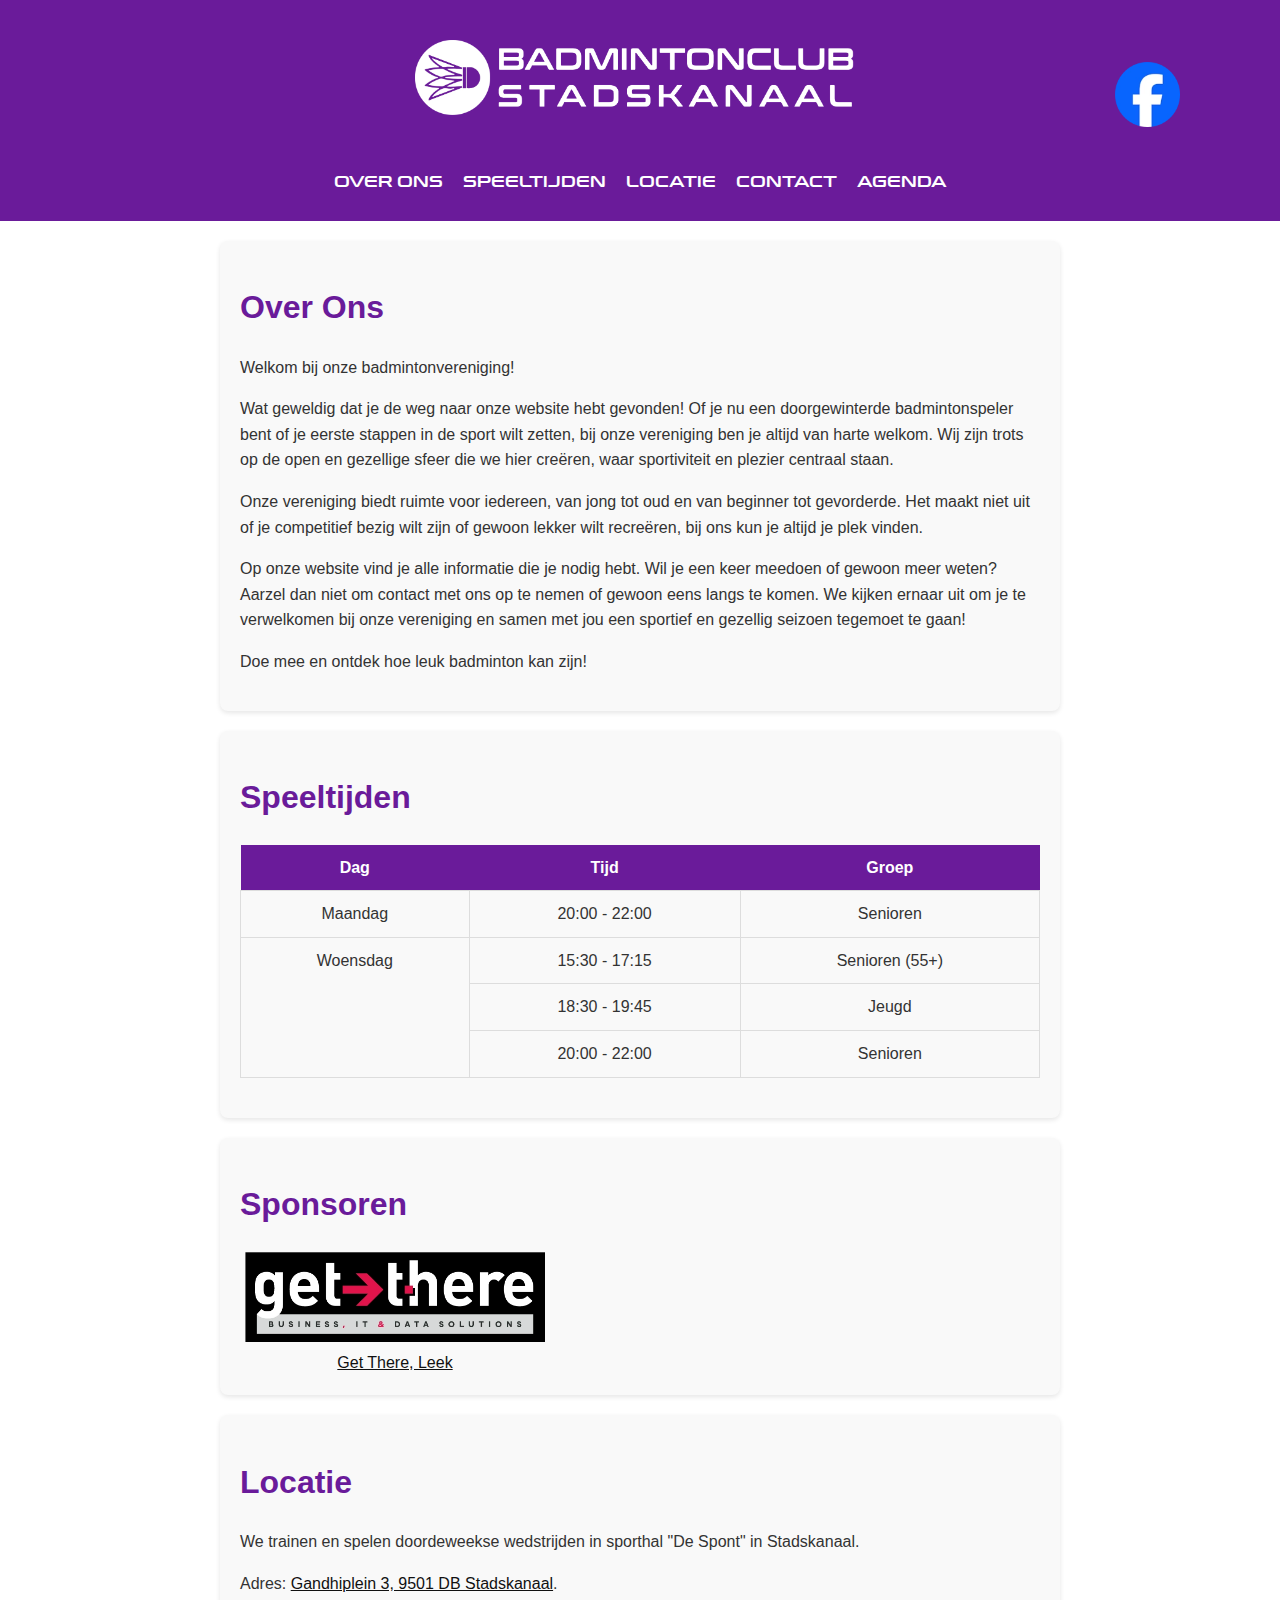
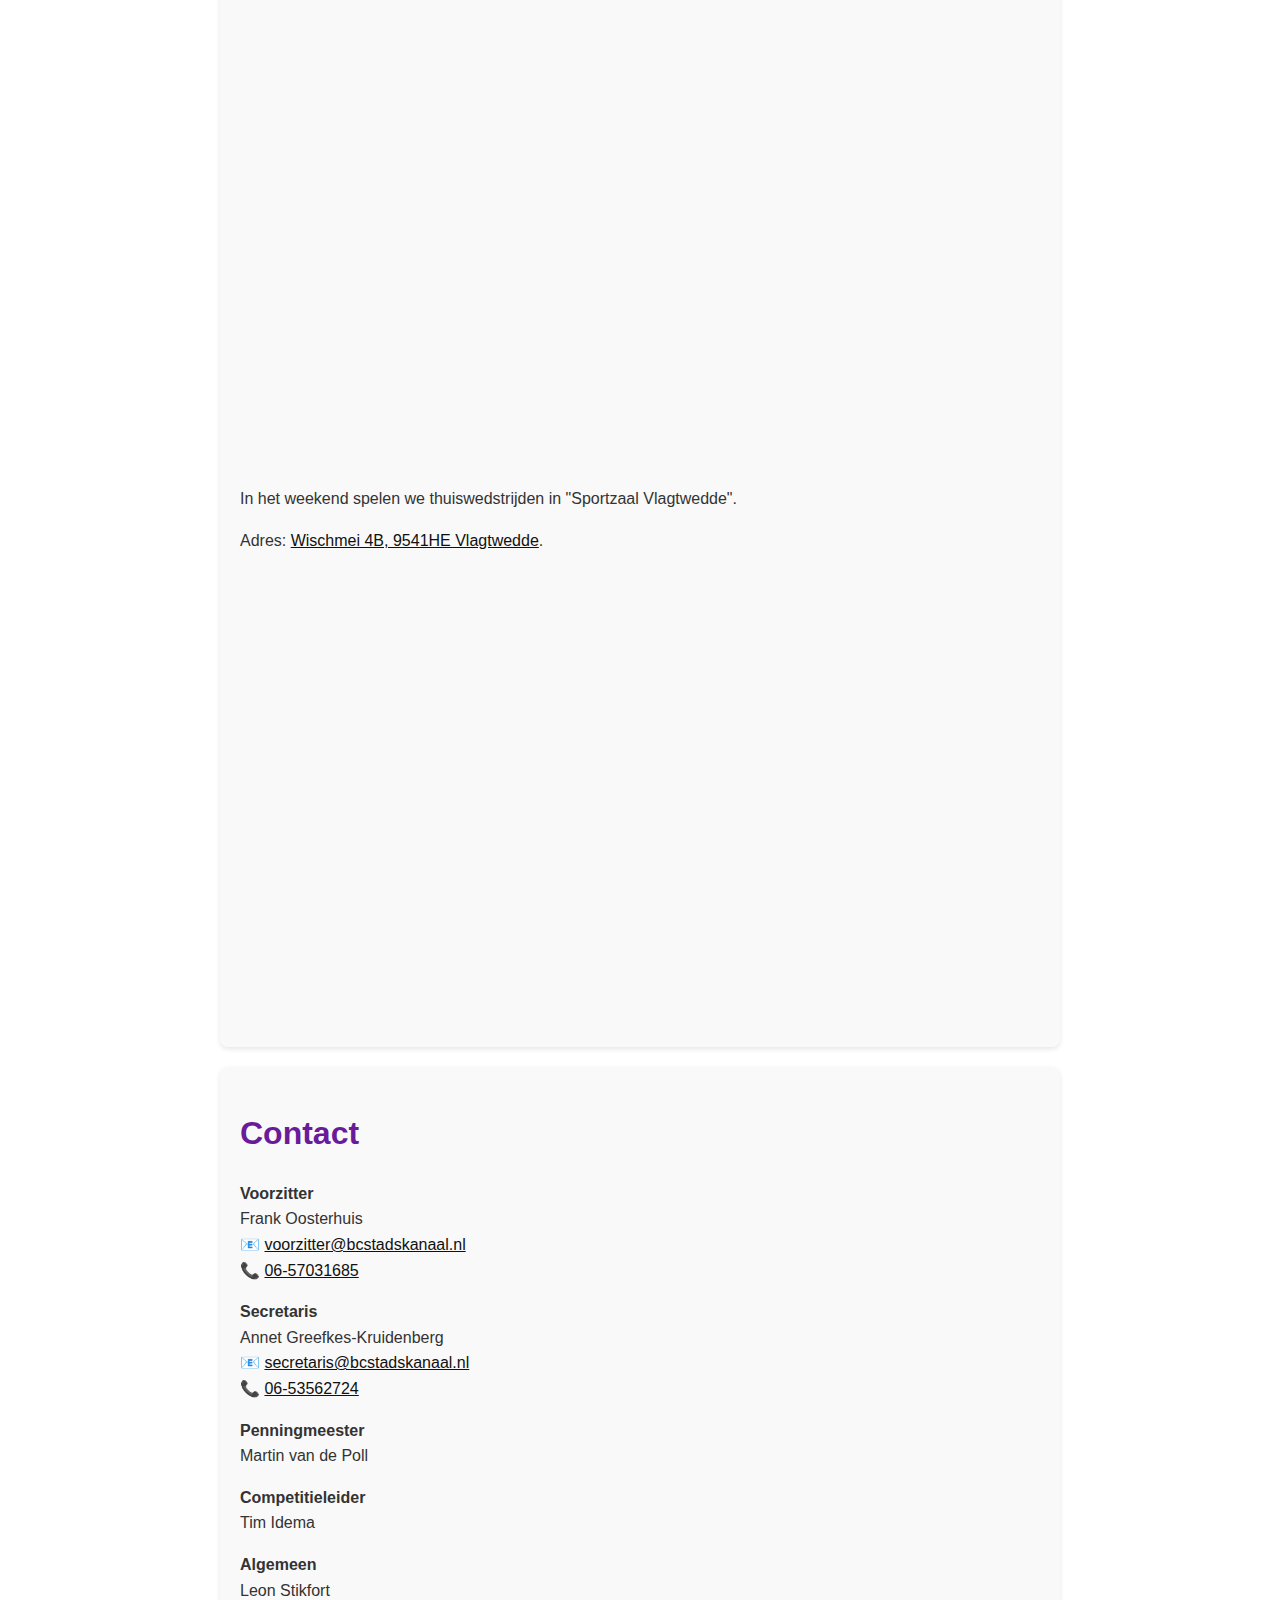
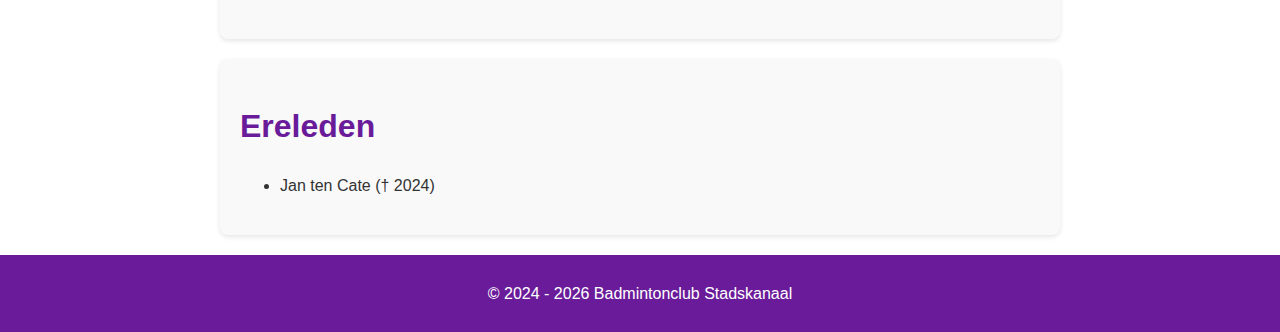
==== docs/index.html @ 0aa39245 "facebook" ====
<!DOCTYPE html>
<html lang="en">

<head>
    <meta charset="UTF-8">
    <meta name="viewport" content="width=device-width, initial-scale=1.0">
    <title>Badmintonclub Stadskanaal</title>
    <link rel="stylesheet" href="style/bcstadskanaal.css">
    <link rel="icon" href="favicon.ico" type="image/x-icon">
    <script type="text/javascript" src="bcstadskanaal.js"></script>
</head>

<body>
    <header>
        <div id="logo">
            <img src="img/BC-Stadskanaal_Logo_Diapositief.webp" alt="Badmintonclub Stadskanaal" />
        </div>

        <nav>
            <ul>
                <li><a href="#overons">Over Ons</a></li>
                <li><a href="#speeltijden">Speeltijden</a></li>
                <li><a href="#locatie">Locatie</a></li>
                <li><a href="#contact">Contact</a></li>
                <li><a href="./agenda.html">Agenda</a></li>
            </ul>
        </nav>

        <div id="facebook">
            <a href="https://www.facebook.com/people/Badmintonclub-Stadskanaal/61571545839294">
                <img src="./img/facebook.webp" alt="Facebook pagina">
            </a>
        </div>
    </header>

    <section id="overons">
        <h1>Over Ons</h1>
        <p>Welkom bij onze badmintonvereniging!</p>
        <p>Wat geweldig dat je de weg naar onze website hebt gevonden! Of je nu een doorgewinterde badmintonspeler bent of je eerste stappen in de sport wilt zetten, bij onze vereniging ben je altijd van harte welkom. Wij zijn trots op de open en gezellige sfeer die we hier creëren, waar sportiviteit en plezier centraal staan.</p>
        <p>Onze vereniging biedt ruimte voor iedereen, van jong tot oud en van beginner tot gevorderde. Het maakt niet uit of je competitief bezig wilt zijn of gewoon lekker wilt recreëren, bij ons kun je altijd je plek vinden.</p>
        <p>Op onze website vind je alle informatie die je nodig hebt. Wil je een keer meedoen of gewoon meer weten? Aarzel dan niet om contact met ons op te nemen of gewoon eens langs te komen. We kijken ernaar uit om je te verwelkomen bij onze vereniging en samen met jou een sportief en gezellig seizoen tegemoet te gaan!</p>
        <p>Doe mee en ontdek hoe leuk badminton kan zijn!</p>
    </section>

    <section id="speeltijden">
        <h1>Speeltijden</h1>
        <table>
            <thead>
                <tr>
                    <th>Dag</th>
                    <th>Tijd</th>
                    <th>Groep</th>
                </tr>
            </thead>
            <tbody>
                <tr>
                    <td>Maandag</td>
                    <td>20:00 - 22:00</td>
                    <td>Senioren</td>
                </tr>
                <tr>
                    <td rowspan="3">Woensdag</td>
                    <td>15:30 - 17:15</td>
                    <td>Senioren (55+)</td>
                </tr>
                <tr>
                    <td>18:30 - 19:45</td>
                    <td>Jeugd</td>
                </tr>
                <tr>
                    <td>20:00 - 22:00</td>
                    <td>Senioren</td>
                </tr>
            </tbody>
        </table>
    </section>

    <section id="sponsoren">
        <h1>Sponsoren</h1>
        <div>
            <a href="https://www.getthere.nl/"><img class="horizontal" src="sponsors/Logo_GetThere-WR_2024.webp"
                    alt="Get There Business, IT & Data Solutions"><br />Get There, Leek</a>
        </div>
    </section>

    <section id="locatie">
        <h1>Locatie</h1>
        <p>We trainen en spelen doordeweekse wedstrijden in sporthal "De Spont" in Stadskanaal.</p>
        <p>Adres: <a href="https://maps.app.goo.gl/ogtUmzMdTaf19t3T8">Gandhiplein 3, 9501 DB Stadskanaal</a>.</p>
        <div class="map">
            <iframe
                src="https://www.google.com/maps/embed?pb=!1m18!1m12!1m3!1d2874.0162944276335!2d6.9549649769701265!3d52.98818670146117!2m3!1f0!2f0!3f0!3m2!1i1024!2i768!4f13.1!3m3!1m2!1s0x47b7db0010e355bb%3A0xec71dfe32f0e07df!2sSporthal%20De%20Spont!5e1!3m2!1snl!2snl!4v1733387352089!5m2!1snl!2snl"
                allowfullscreen="" loading="lazy" referrerpolicy="no-referrer-when-downgrade"
                title="Kaart Sporthal de Spont"></iframe>
        </div>

        <p>In het weekend spelen we thuiswedstrijden in "Sportzaal Vlagtwedde".</p>
        <p>Adres: <a href="https://maps.app.goo.gl/faZiA4zVPNexQZkLA">Wischmei 4B, 9541HE Vlagtwedde</a>.</p>
        <div class="map">
            <iframe
                src="https://www.google.com/maps/embed?pb=!1m17!1m11!1m3!1d3671.4807923259423!2d7.110537878256191!3d53.02484517251428!2m2!1f0!2f0!3m2!1i1024!2i768!4f13.1!3m3!1m2!1s0x47b7c8b8fb8a9853%3A0x6e8216d768d8e55!2sWischmei%204B%2C%209541%20HE%20Vlagtwedde!5e1!3m2!1snl!2snl!4v1733827789915!5m2!1snl!2snl"
                allowfullscreen="" loading="lazy" referrerpolicy="no-referrer-when-downgrade"
                title="Kaart Sportzaal Vlagtwedde"></iframe>
        </div>
    </section>

    <section id="contact">
        <h1>Contact</h1>
        <p>
            <b>Voorzitter</b><br>
            Frank Oosterhuis<br>
            📧 <a href="mailto:voorzitter@bcstadskanaal.nl">voorzitter@bcstadskanaal.nl</a><br>
            📞 <a href="tel:+31657031685">06-57031685</a>
        </p>
        <p>
            <b>Secretaris</b><br>
            Annet Greefkes-Kruidenberg<br>
            📧 <a href="mailto:secretaris@bcstadskanaal.nl">secretaris@bcstadskanaal.nl</a><br>
            📞 <a href="tel:+31653562724">06-53562724</a>
        </p>
        <p>
            <b>Penningmeester</b><br>
            Martin van de Poll<br>
        </p>
        <p>
            <b>Competitieleider</b><br>
            Tim Idema<br>
        </p>
        <p>
            <b>Algemeen</b><br>
            Leon Stikfort<br>
        </p>
    </section>

    <section id="ereleden">
        <h1>Ereleden</h1>
        <p>
            <ul>
                <li>Jan ten Cate († 2024)</li>
            </ul>
        </p>
    </section>

    <footer>
        <p>&copy; 2024 - <span id="huidigjaar"></span> Badmintonclub Stadskanaal</p>
    </footer>
</body>
</html>
---- docs/style/bcstadskanaal.css ----
@font-face {
    font-family: 'Conthrax';
    src: url('conthrax-sb.ttf');
}

body,
html {
    overflow-x: hidden;
}

body {
    font-family: Arial, sans-serif;
    margin: 0;
    padding: 0;
    line-height: 1.6;
    color: #333;
}

header {
    background: #6a1b9a;
    color: white;
    padding: 10px 0;
    text-align: center;
}

#logo img {
    width: 450px;
    max-width: 90%;
    margin: 30px;
}

#facebook img {
    width: 65px;
    position: absolute;
    top: 62px;
    right: 100px;
}

@media (max-width: 750px) {
    #facebook img {
        width: 45px;
        position: absolute;
        top: 130px;
        right: 20px;
    }
}

nav ul {
    list-style: none;
    padding: 0;
    display: flex;
    justify-content: center;
    gap: 20px;
}

nav a {
    text-decoration: none;
    color: white;
    font-weight: bold;
    font-family: 'Conthrax', Arial, sans-serif;
    text-transform: uppercase;
}

@media (max-width: 750px) {
    nav ul {
        flex-direction: column;
    }
}

section {
    padding: 20px;
    margin: 20px auto;
    max-width: 800px;
    background: #f9f9f9;
    border-radius: 8px;
    box-shadow: 0 2px 5px rgba(0, 0, 0, 0.1);
}

section h1 {
    color: #6a1b9a;
}

footer {
    text-align: center;
    padding: 10px 0;
    background: #6a1b9a;
    color: white;
    margin-top: 20px;
}

table {
    width: 100%;
    border-collapse: collapse;
    margin: 20px 0;
}

thead th {
    background: #6a1b9a;
    color: white;
    padding: 10px;
}

tbody td {
    border: 1px solid #ddd;
    padding: 10px;
    text-align: center;
    vertical-align: top;
}

a {
    color: #111
}

a:hover {
    text-decoration: none;
}

#sponsoren img.horizontal {
    width: 300px;
}

#sponsoren div {
    text-align: center;
    width: 310px;
    border: none;
}

#locatie iframe {
    width: 100%;
    height: 450px;
    border: none;
}

#agenda {
    max-width: 1300px;
    background: #f0f4f9;
}

#agenda iframe {
    width: 100%;
    height: 600px;
}

.smalldisplay {
    display: none;
}

@media (max-width: 750px) {
    .smalldisplay {
        display: block;
    }
}
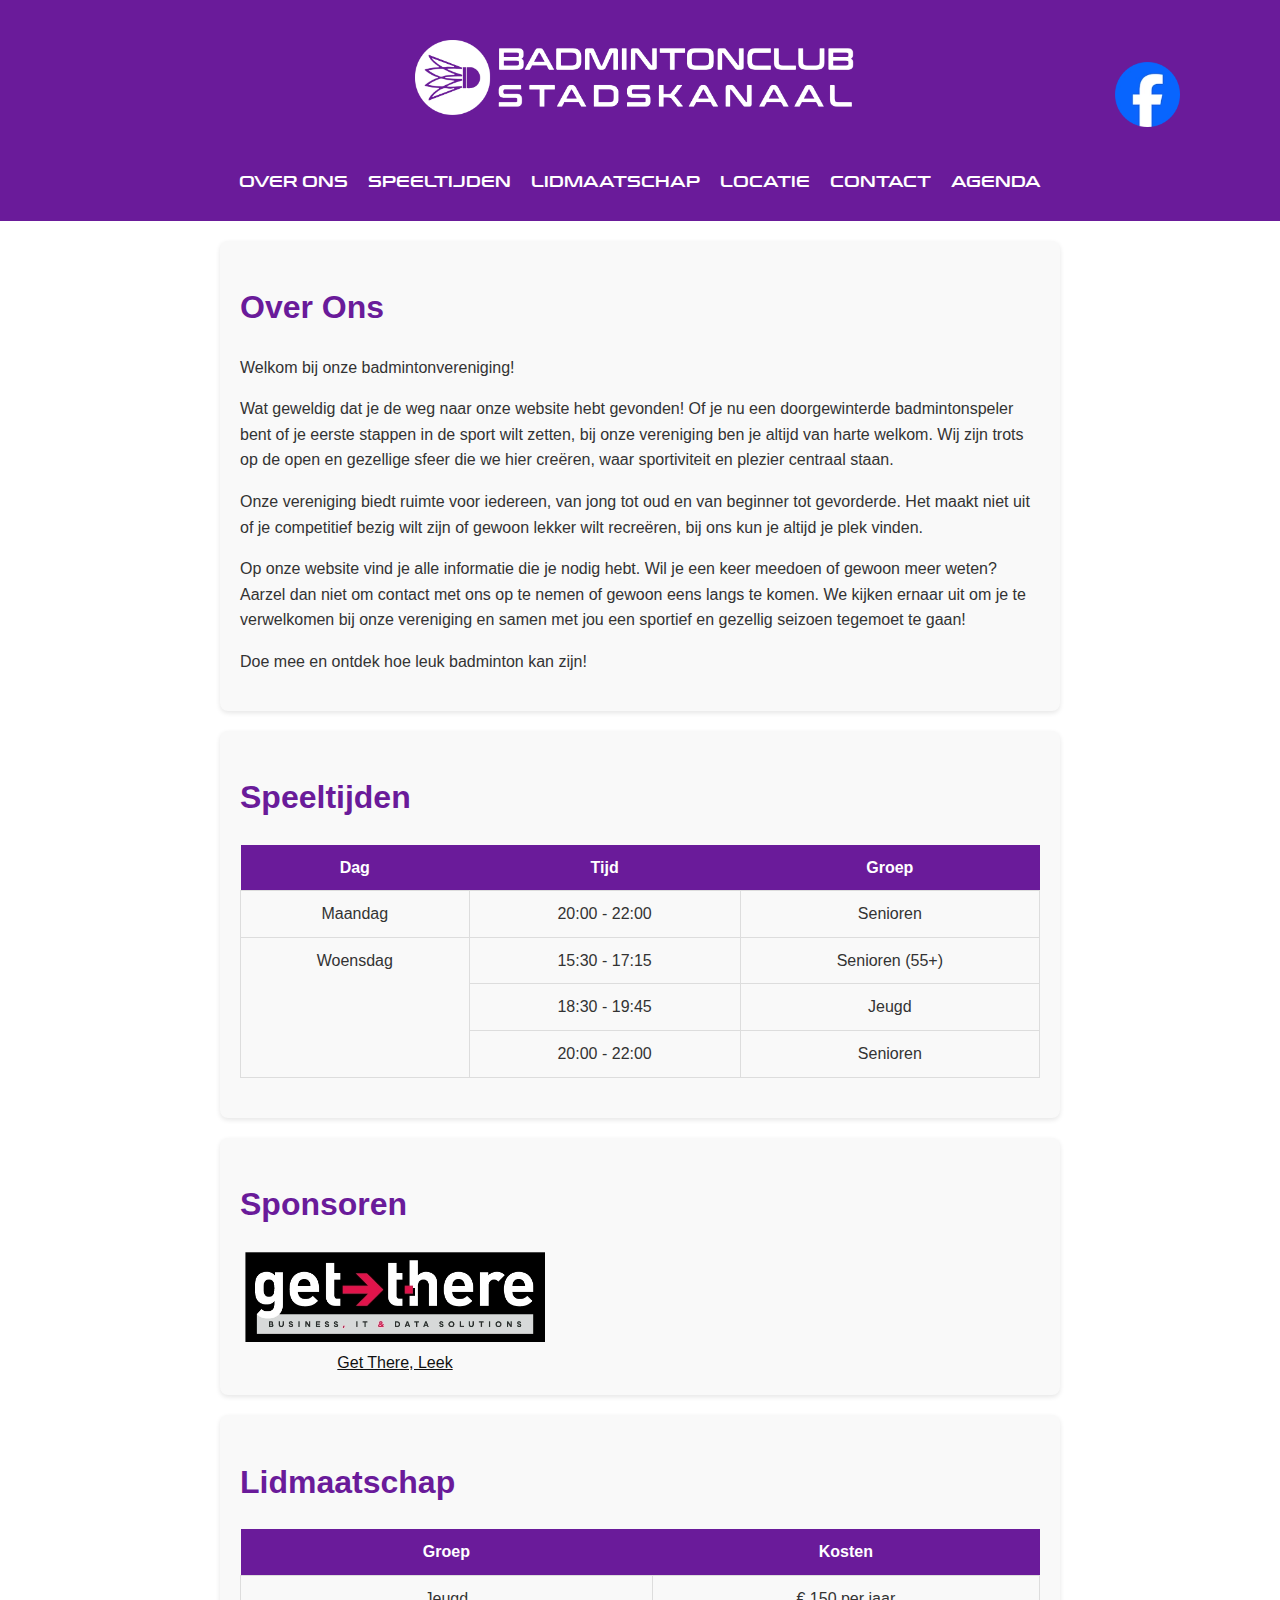
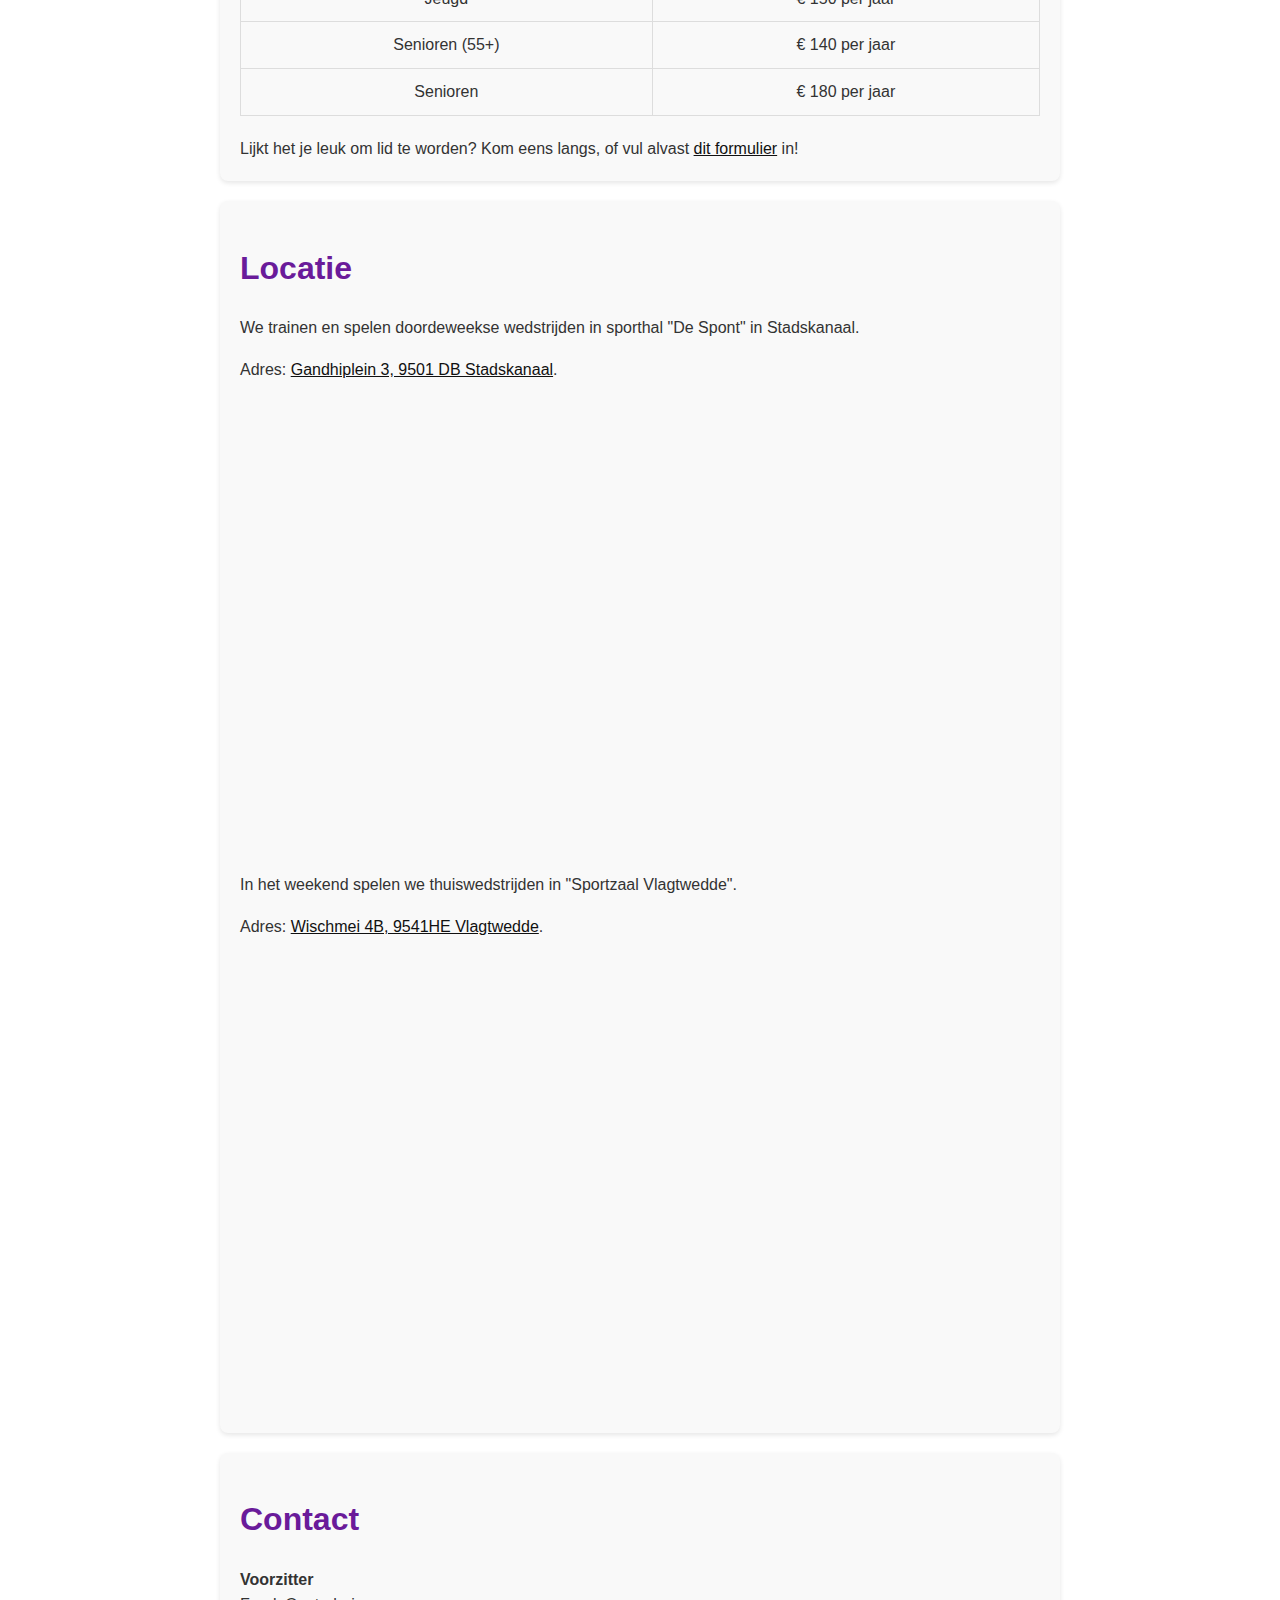
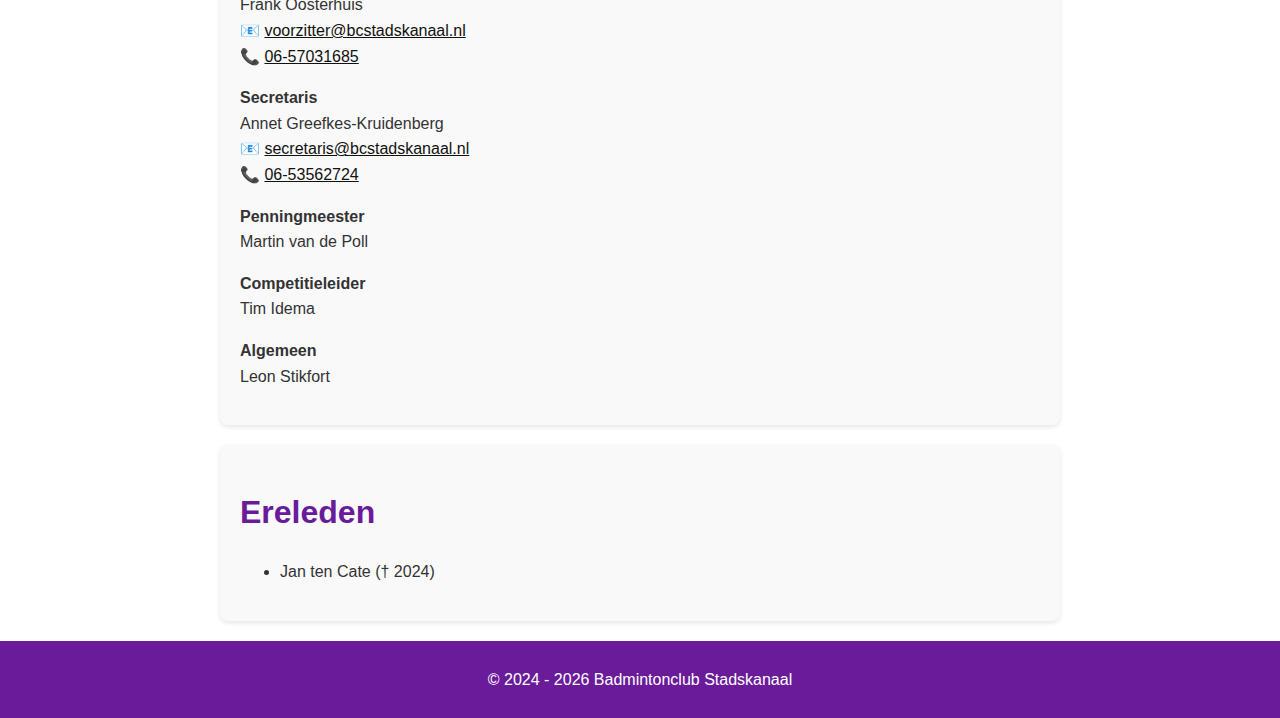
==== commit adf29910: "Merge branch 'main' into form" ====
--- a/docs/index.html
+++ b/docs/index.html
@@ -5,7 +5,8 @@
     <meta charset="UTF-8">
     <meta name="viewport" content="width=device-width, initial-scale=1.0">
     <title>Badmintonclub Stadskanaal</title>
-    <link rel="stylesheet" href="style/bcstadskanaal.css">
+    <link rel="stylesheet" href="style/standard.css">
+    <link rel="stylesheet" href="style/responsive.css">
     <link rel="icon" href="favicon.ico" type="image/x-icon">
     <script type="text/javascript" src="bcstadskanaal.js"></script>
 </head>
@@ -20,6 +21,7 @@
             <ul>
                 <li><a href="#overons">Over Ons</a></li>
                 <li><a href="#speeltijden">Speeltijden</a></li>
+                <li><a href="#lidmaatschap">Lidmaatschap</a></li>
                 <li><a href="#locatie">Locatie</a></li>
                 <li><a href="#contact">Contact</a></li>
                 <li><a href="./agenda.html">Agenda</a></li>
@@ -36,9 +38,15 @@
     <section id="overons">
         <h1>Over Ons</h1>
         <p>Welkom bij onze badmintonvereniging!</p>
-        <p>Wat geweldig dat je de weg naar onze website hebt gevonden! Of je nu een doorgewinterde badmintonspeler bent of je eerste stappen in de sport wilt zetten, bij onze vereniging ben je altijd van harte welkom. Wij zijn trots op de open en gezellige sfeer die we hier creëren, waar sportiviteit en plezier centraal staan.</p>
-        <p>Onze vereniging biedt ruimte voor iedereen, van jong tot oud en van beginner tot gevorderde. Het maakt niet uit of je competitief bezig wilt zijn of gewoon lekker wilt recreëren, bij ons kun je altijd je plek vinden.</p>
-        <p>Op onze website vind je alle informatie die je nodig hebt. Wil je een keer meedoen of gewoon meer weten? Aarzel dan niet om contact met ons op te nemen of gewoon eens langs te komen. We kijken ernaar uit om je te verwelkomen bij onze vereniging en samen met jou een sportief en gezellig seizoen tegemoet te gaan!</p>
+        <p>Wat geweldig dat je de weg naar onze website hebt gevonden! Of je nu een doorgewinterde badmintonspeler bent
+            of je eerste stappen in de sport wilt zetten, bij onze vereniging ben je altijd van harte welkom. Wij zijn
+            trots op de open en gezellige sfeer die we hier creëren, waar sportiviteit en plezier centraal staan.</p>
+        <p>Onze vereniging biedt ruimte voor iedereen, van jong tot oud en van beginner tot gevorderde. Het maakt niet
+            uit of je competitief bezig wilt zijn of gewoon lekker wilt recreëren, bij ons kun je altijd je plek vinden.
+        </p>
+        <p>Op onze website vind je alle informatie die je nodig hebt. Wil je een keer meedoen of gewoon meer weten?
+            Aarzel dan niet om contact met ons op te nemen of gewoon eens langs te komen. We kijken ernaar uit om je te
+            verwelkomen bij onze vereniging en samen met jou een sportief en gezellig seizoen tegemoet te gaan!</p>
         <p>Doe mee en ontdek hoe leuk badminton kan zijn!</p>
     </section>
 
@@ -80,6 +88,38 @@
         <div>
             <a href="https://www.getthere.nl/"><img class="horizontal" src="sponsors/Logo_GetThere-WR_2024.webp"
                     alt="Get There Business, IT & Data Solutions"><br />Get There, Leek</a>
+        </div>
+    </section>
+
+    <section id="lidmaatschap">
+        <h1>Lidmaatschap</h1>
+        <div>
+            <table>
+                <thead>
+                    <tr>
+                        <th>Groep</th>
+                        <th>Kosten</th>
+                    </tr>
+                </thead>
+                <tbody>
+                    <tr>
+                        <td>Jeugd</td>
+                        <td>&euro; 150 per jaar</td>
+                    </tr>
+                    <tr>
+                        <td>Senioren (55+)</td>
+                        <td>&euro; 140 per jaar</td>
+                    </tr>
+                    <tr>
+                        <td>Senioren</td>
+                        <td>&euro; 180 per jaar</td>
+                    </tr>
+                </tbody>
+            </table>
+        </div>
+
+        <div>
+            Lijkt het je leuk om lid te worden? Kom eens langs, of vul alvast <a href="https://forms.gle/ZvSqqVsdp1KNqu5t5">dit formulier</a> in!
         </div>
     </section>
 
@@ -135,9 +175,9 @@
     <section id="ereleden">
         <h1>Ereleden</h1>
         <p>
-            <ul>
-                <li>Jan ten Cate († 2024)</li>
-            </ul>
+        <ul>
+            <li>Jan ten Cate († 2024)</li>
+        </ul>
         </p>
     </section>
 
@@ -145,4 +185,5 @@
         <p>&copy; 2024 - <span id="huidigjaar"></span> Badmintonclub Stadskanaal</p>
     </footer>
 </body>
+
 </html>
--- a/docs/style/standard.css
+++ b/docs/style/standard.css
@@ -0,0 +1,127 @@
+@font-face {
+    font-family: 'Conthrax';
+    src: url('conthrax-sb.ttf');
+}
+
+body,
+html {
+    overflow-x: hidden;
+}
+
+body {
+    font-family: Arial, sans-serif;
+    margin: 0;
+    padding: 0;
+    line-height: 1.6;
+    color: #333;
+}
+
+header {
+    background: #6a1b9a;
+    color: white;
+    padding: 10px 0;
+    text-align: center;
+}
+
+#logo img {
+    width: 450px;
+    max-width: 90%;
+    margin: 30px;
+}
+
+#facebook img {
+    width: 65px;
+    position: absolute;
+    top: 62px;
+    right: 100px;
+}
+
+nav ul {
+    list-style: none;
+    padding: 0;
+    display: flex;
+    justify-content: center;
+    gap: 20px;
+}
+
+nav a {
+    text-decoration: none;
+    color: white;
+    font-weight: bold;
+    font-family: 'Conthrax', Arial, sans-serif;
+    text-transform: uppercase;
+}
+
+section {
+    padding: 20px;
+    margin: 20px auto;
+    max-width: 800px;
+    background: #f9f9f9;
+    border-radius: 8px;
+    box-shadow: 0 2px 5px rgba(0, 0, 0, 0.1);
+}
+
+section h1 {
+    color: #6a1b9a;
+}
+
+footer {
+    text-align: center;
+    padding: 10px 0;
+    background: #6a1b9a;
+    color: white;
+    margin-top: 20px;
+}
+
+table {
+    width: 100%;
+    border-collapse: collapse;
+    margin: 20px 0;
+}
+
+thead th {
+    background: #6a1b9a;
+    color: white;
+    padding: 10px;
+}
+
+tbody td {
+    border: 1px solid #ddd;
+    padding: 10px;
+    text-align: center;
+    vertical-align: top;
+}
+
+a {
+    color: #111
+}
+
+a:hover {
+    text-decoration: none;
+}
+
+#sponsoren img.horizontal {
+    width: 300px;
+}
+
+#sponsoren div {
+    text-align: center;
+    width: 310px;
+    border: none;
+}
+
+#locatie iframe {
+    width: 100%;
+    height: 450px;
+    border: none;
+}
+
+#agenda {
+    max-width: 1300px;
+    background: #f0f4f9;
+}
+
+#agenda iframe {
+    width: 100%;
+    height: 600px;
+}
--- a/docs/style/responsive.css
+++ b/docs/style/responsive.css
@@ -0,0 +1,20 @@
+@media (max-width: 750px) {
+    #facebook img {
+        width: 45px;
+        position: absolute;
+        top: 130px;
+        right: 20px;
+    }
+
+    nav ul {
+        flex-direction: column;
+    }
+
+    .smalldisplay {
+        display: block;
+    }
+}
+
+.smalldisplay {
+    display: none;
+}
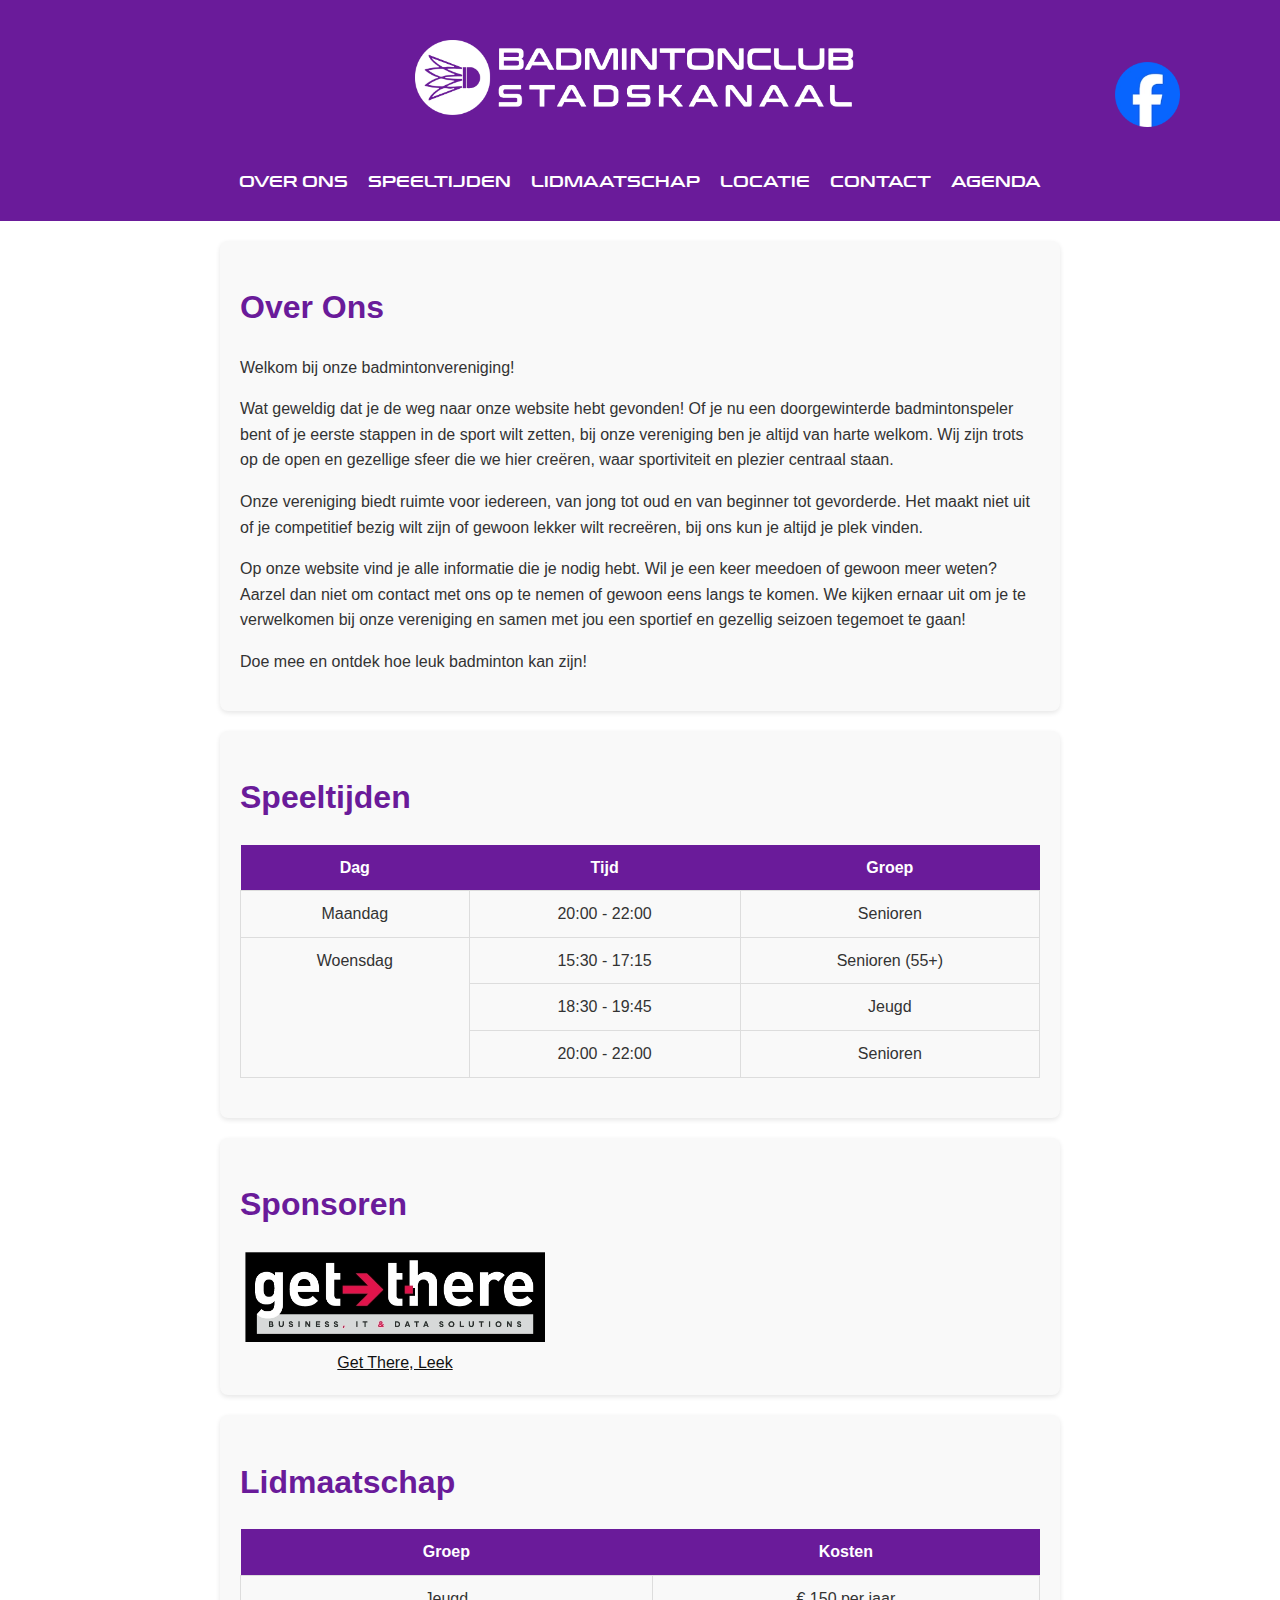
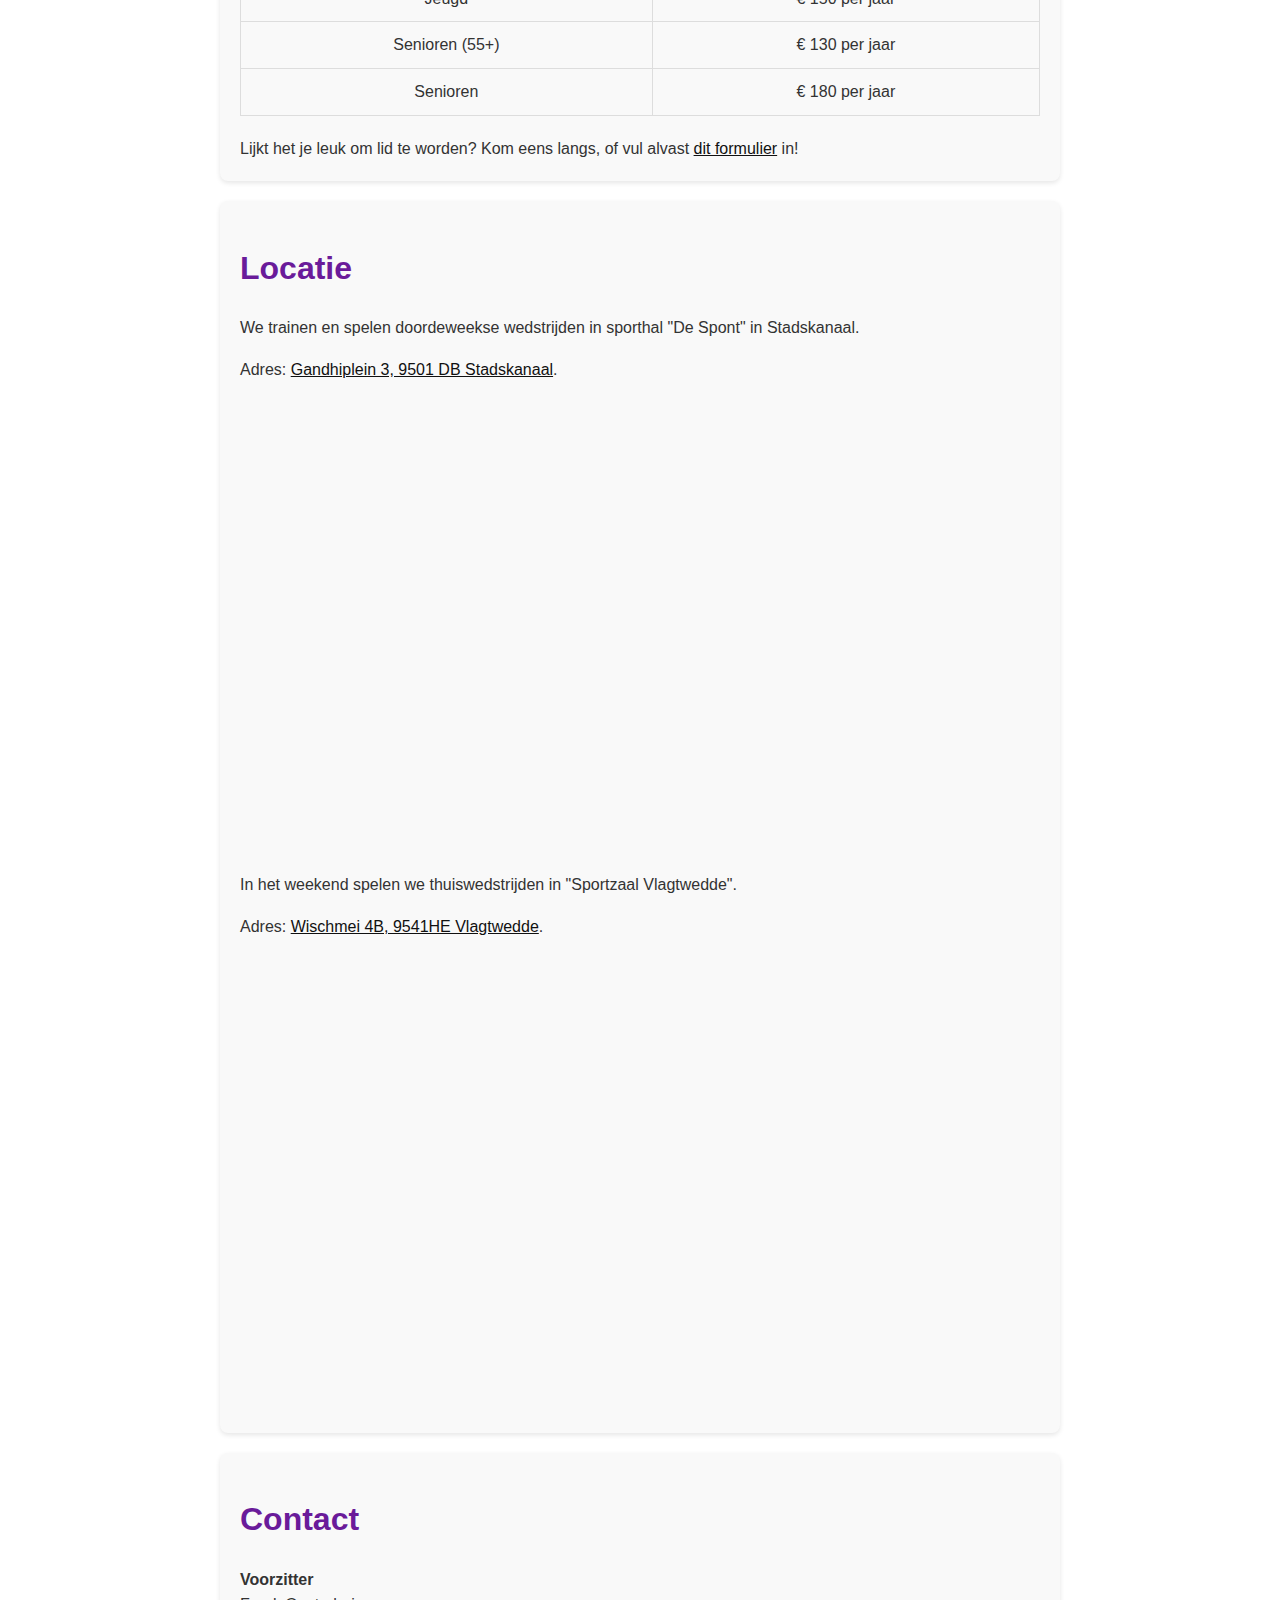
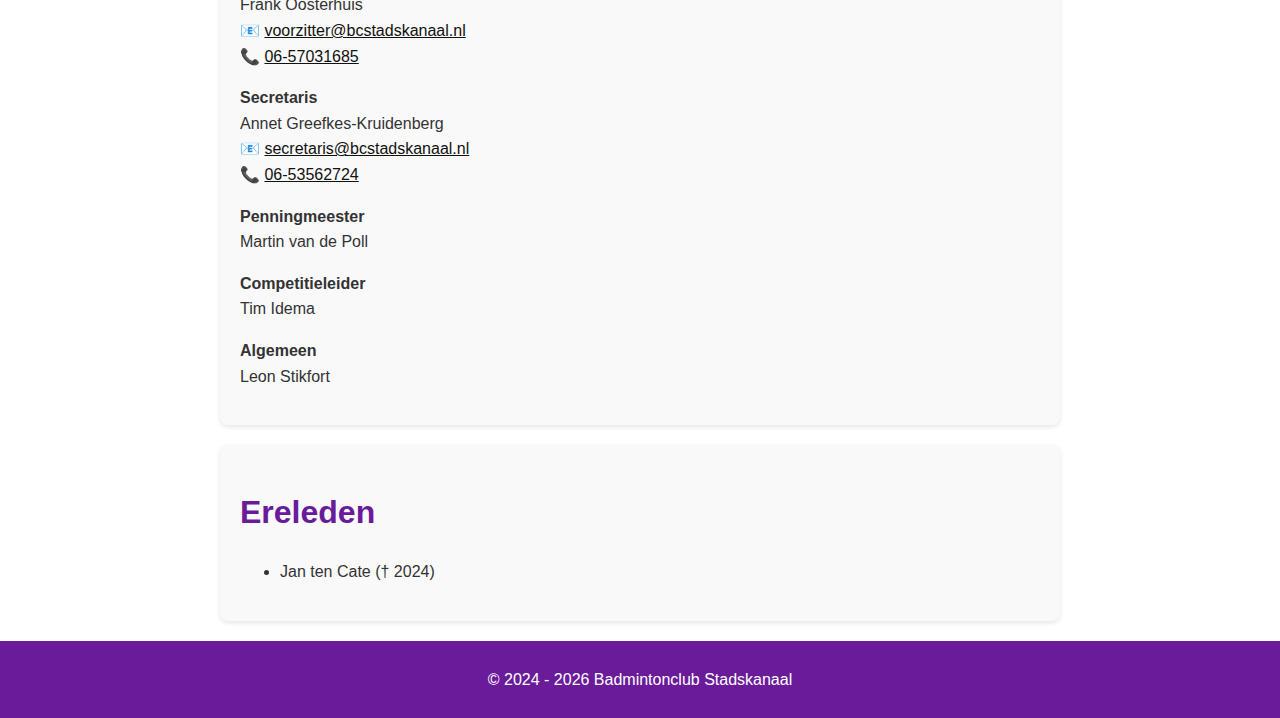
==== commit 964218f3: "bedrag" ====
--- a/docs/index.html
+++ b/docs/index.html
@@ -108,7 +108,7 @@
                     </tr>
                     <tr>
                         <td>Senioren (55+)</td>
-                        <td>&euro; 140 per jaar</td>
+                        <td>&euro; 130 per jaar</td>
                     </tr>
                     <tr>
                         <td>Senioren</td>
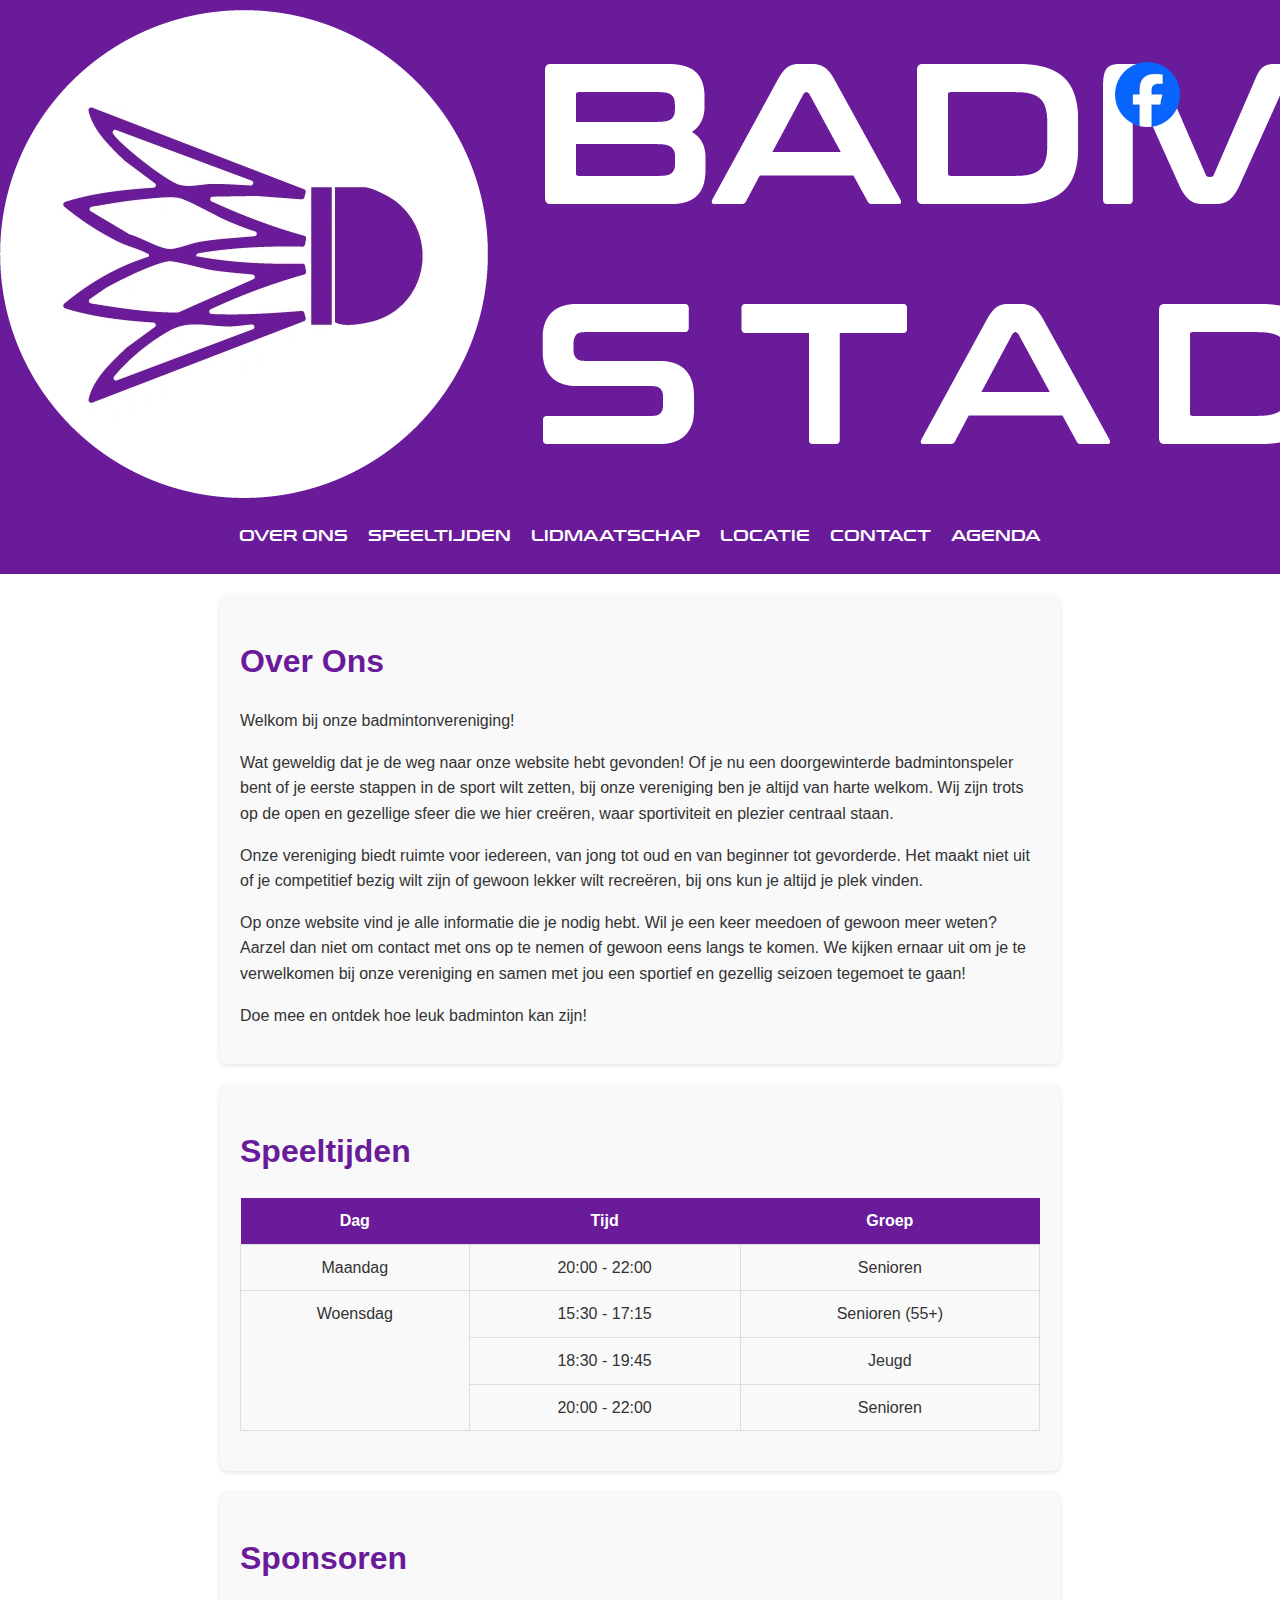
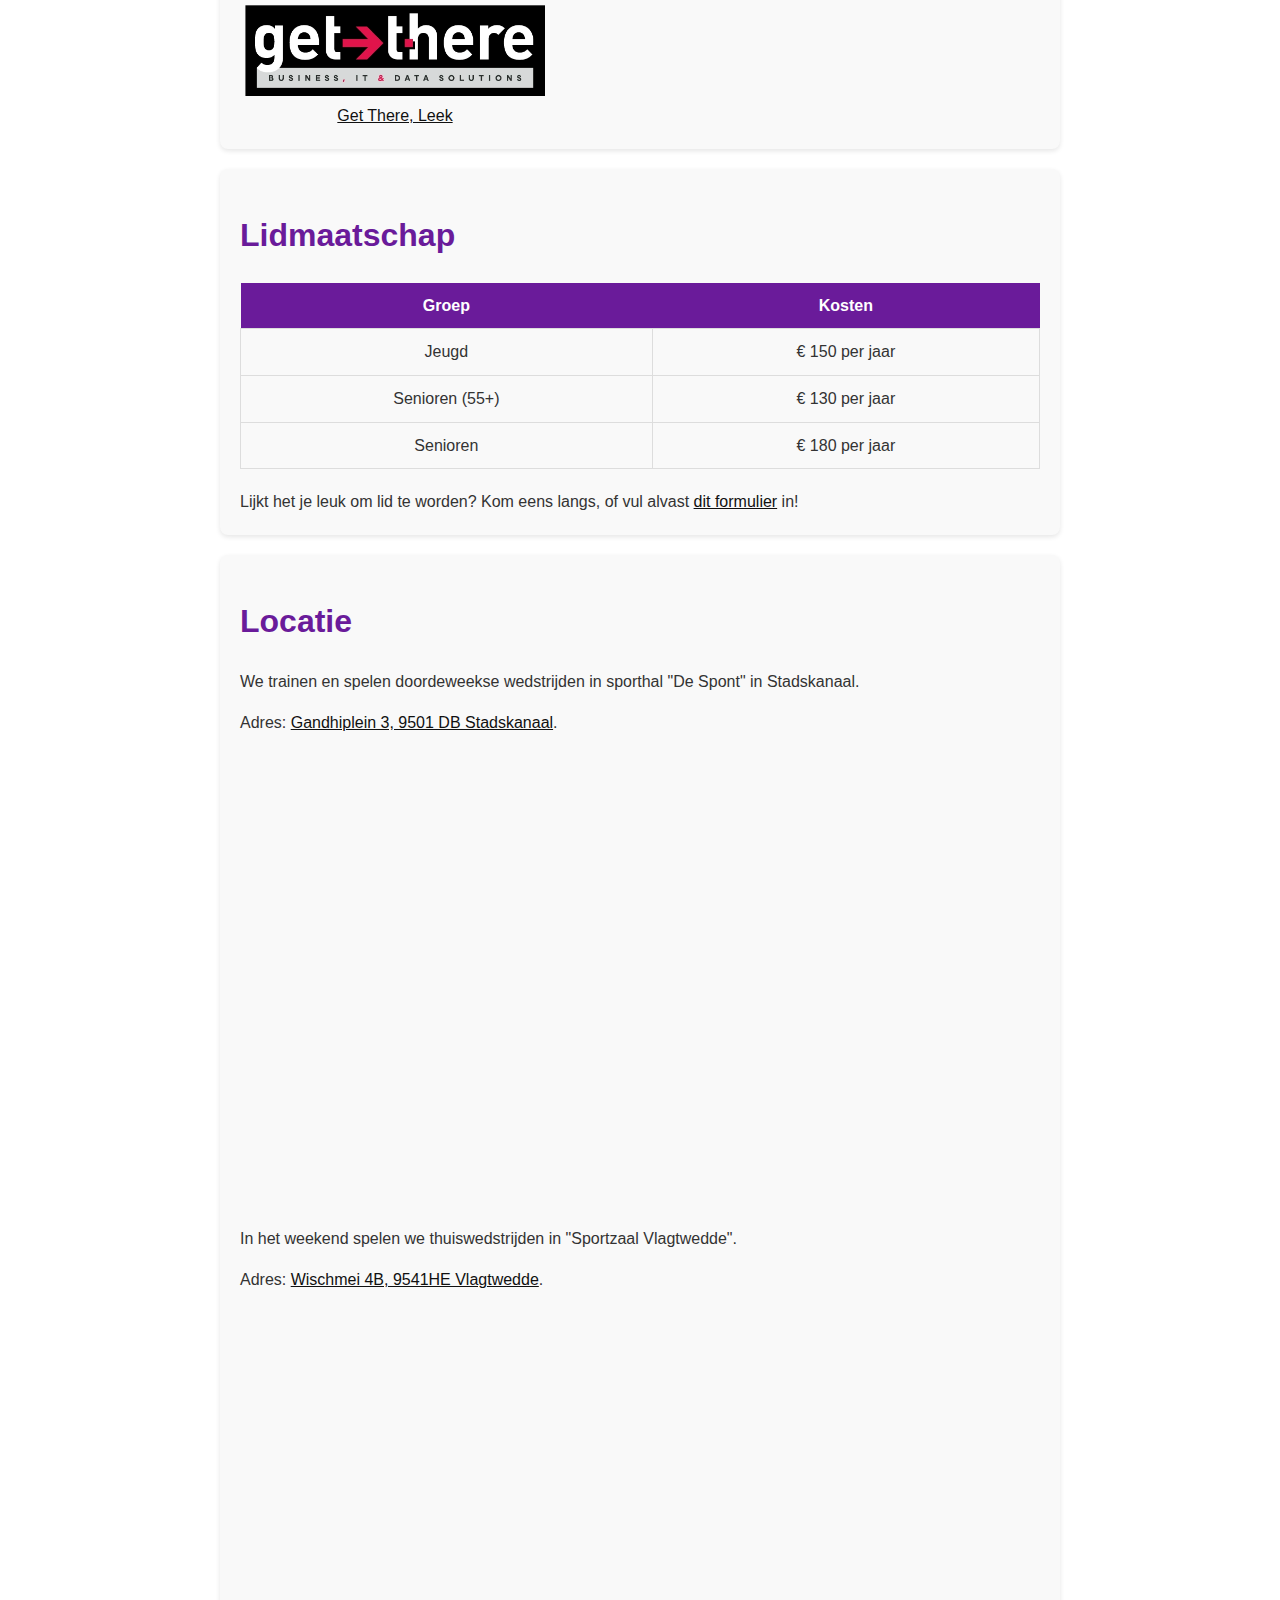
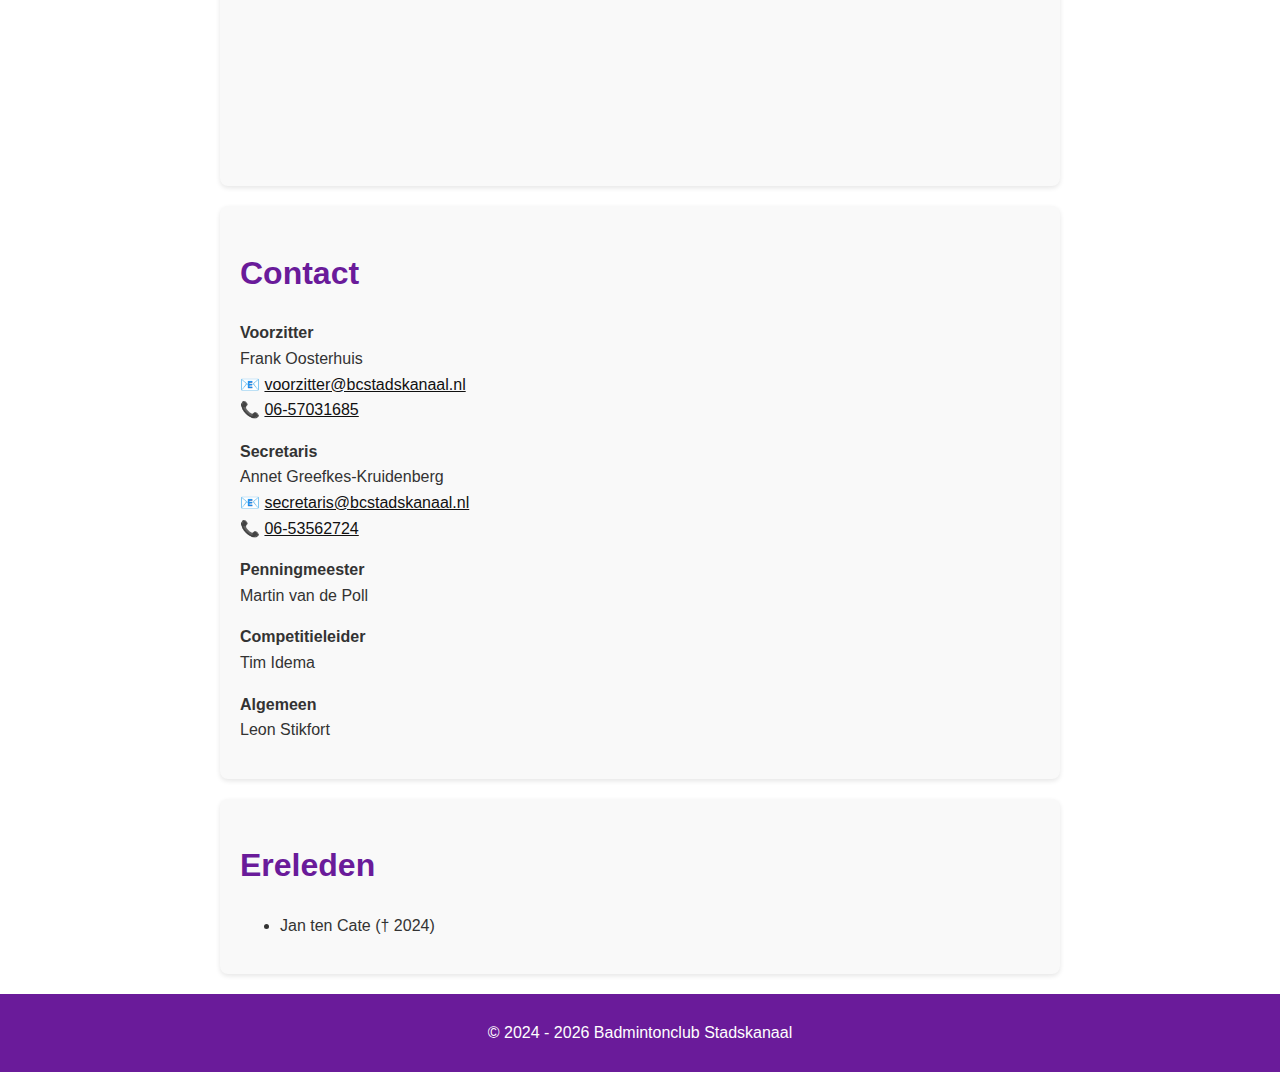
==== commit 9440f04a: "headers" ====
--- a/docs/index.html
+++ b/docs/index.html
@@ -13,7 +13,7 @@
 
 <body>
     <header>
-        <div id="logo">
+        <div class="logo">
             <img src="img/BC-Stadskanaal_Logo_Diapositief.webp" alt="Badmintonclub Stadskanaal" />
         </div>
 
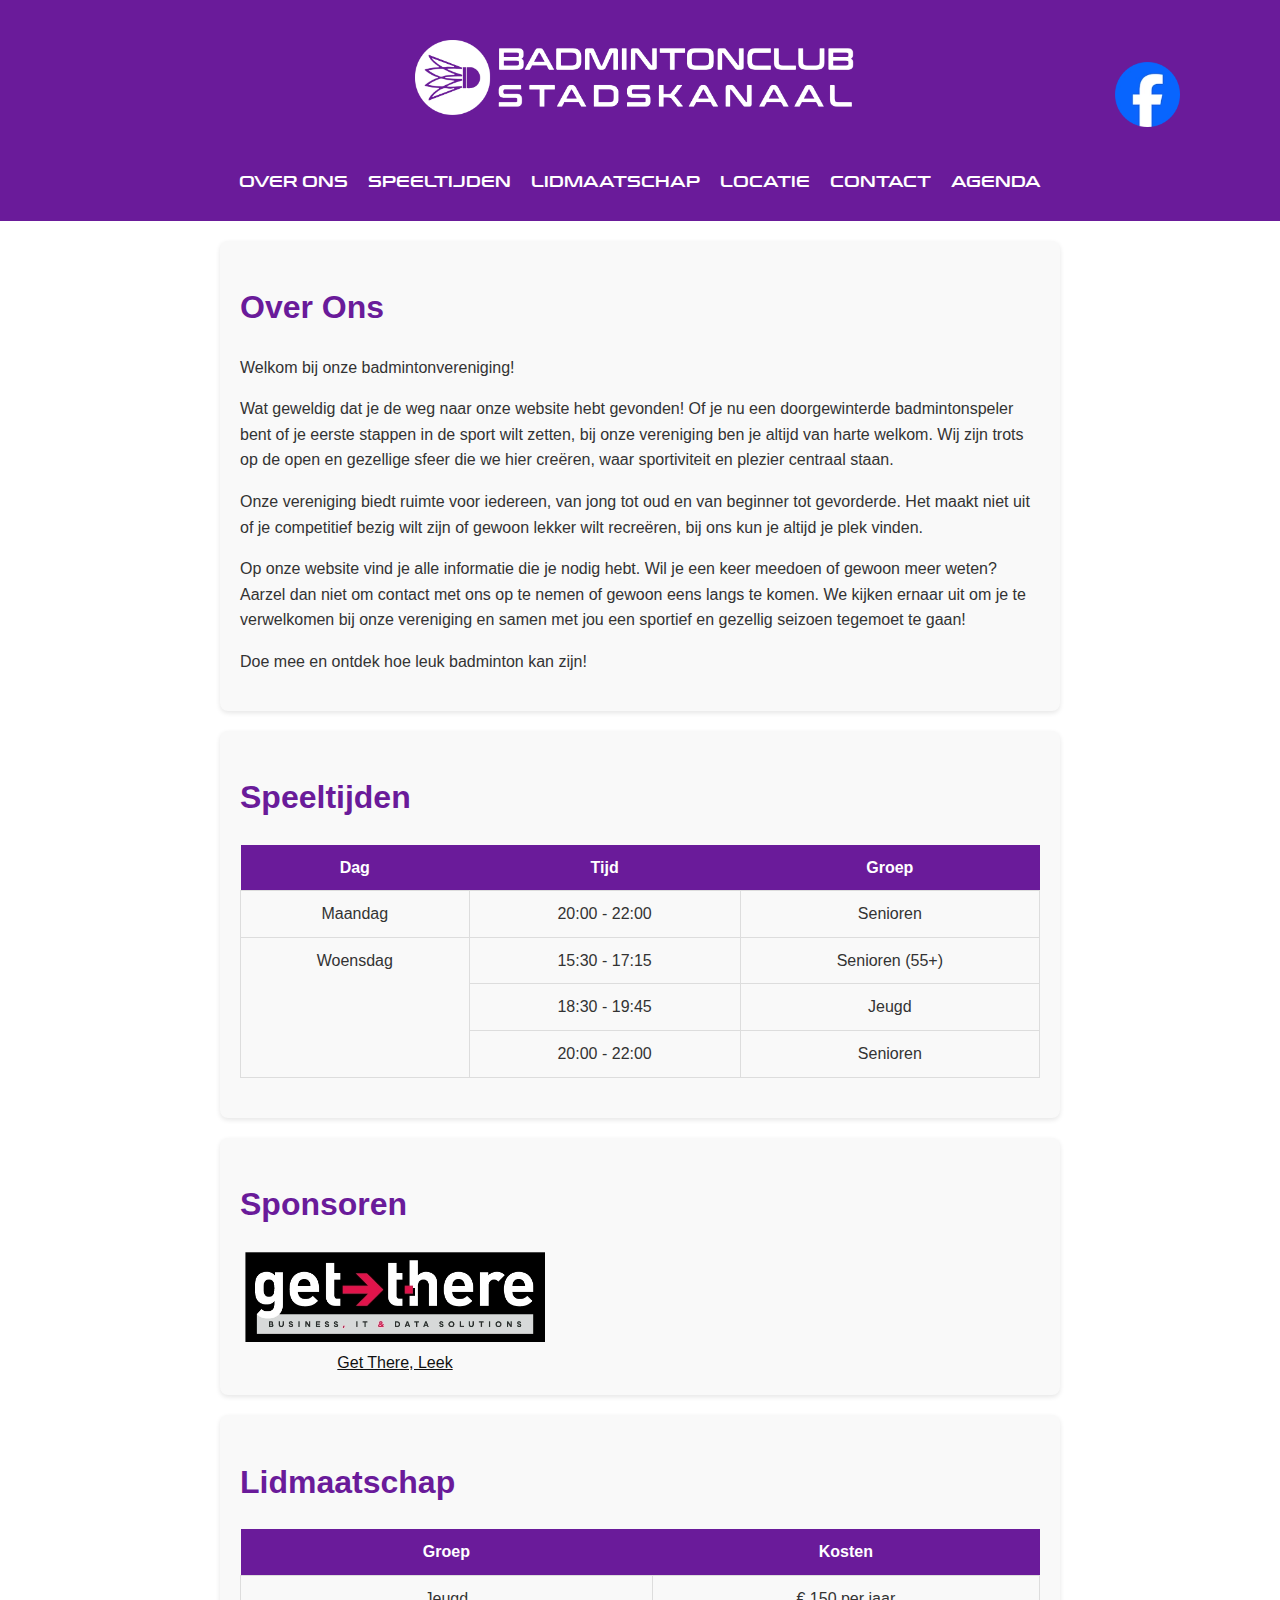
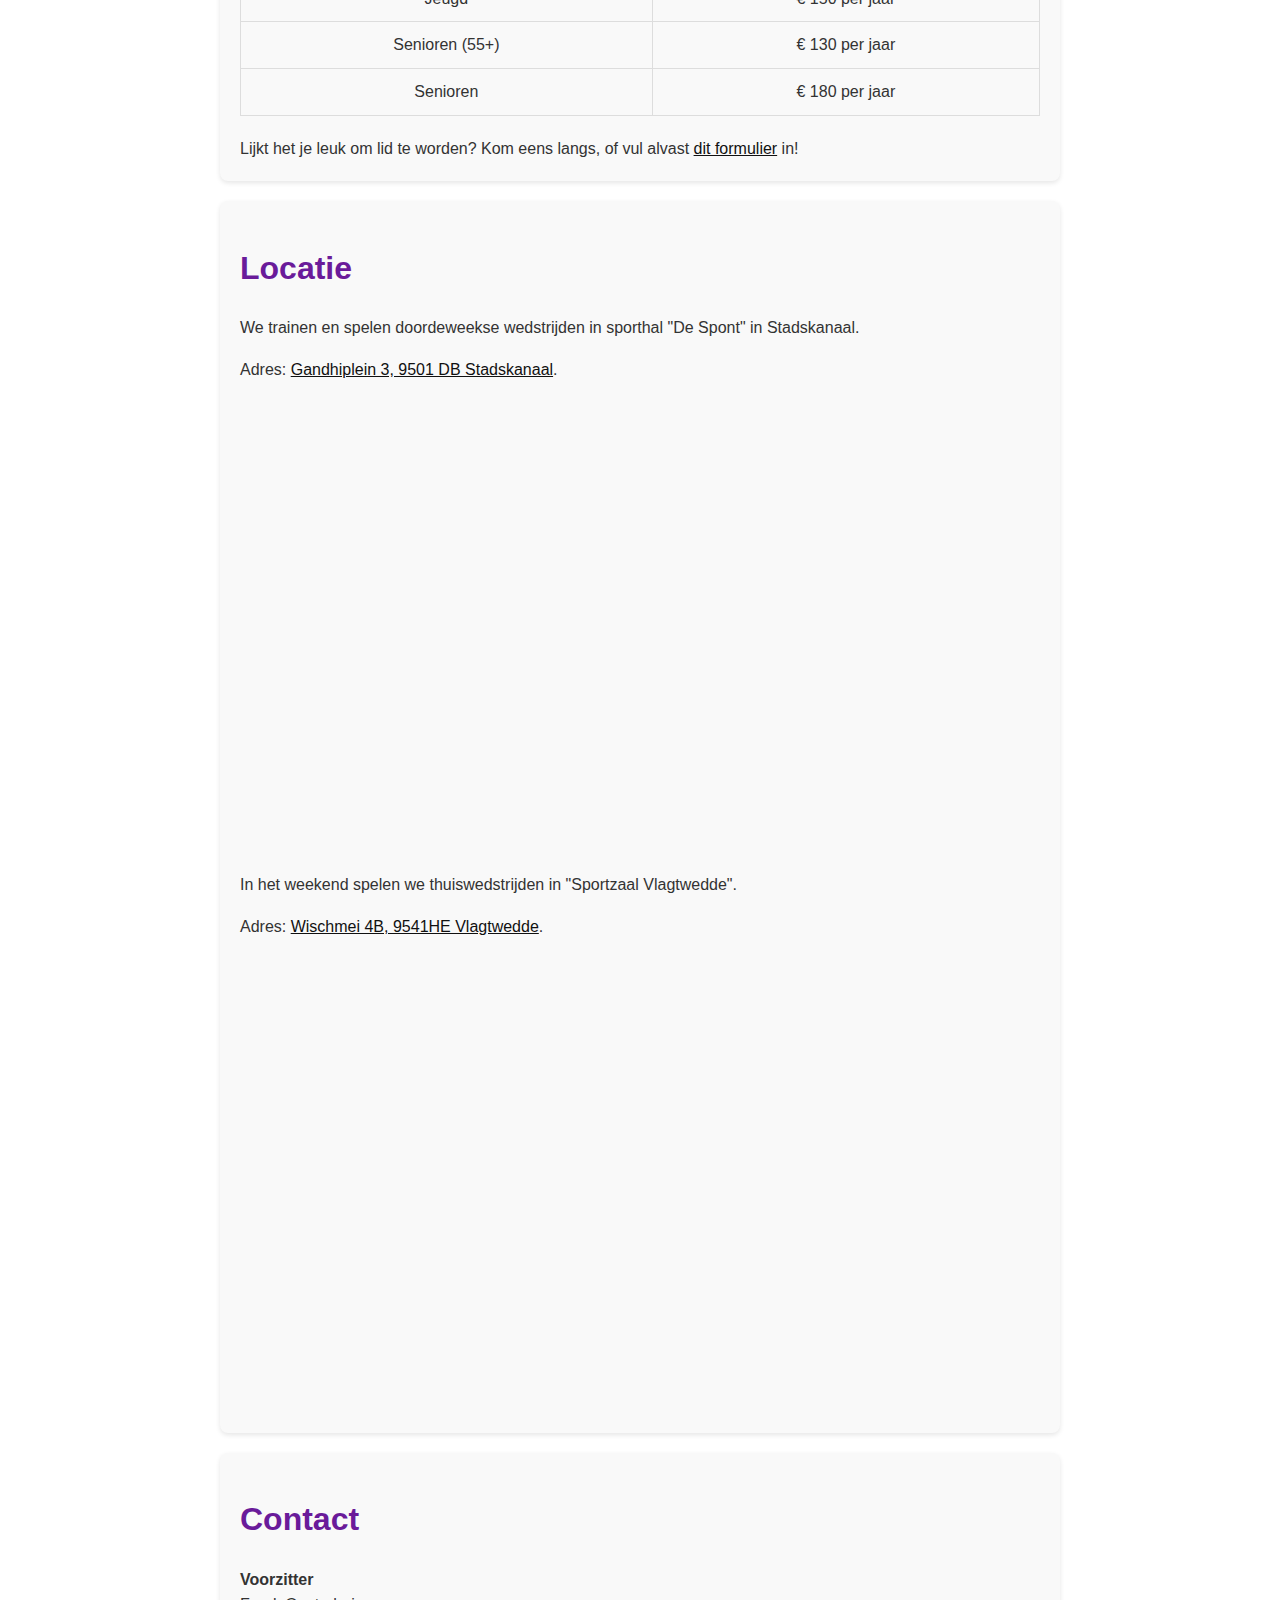
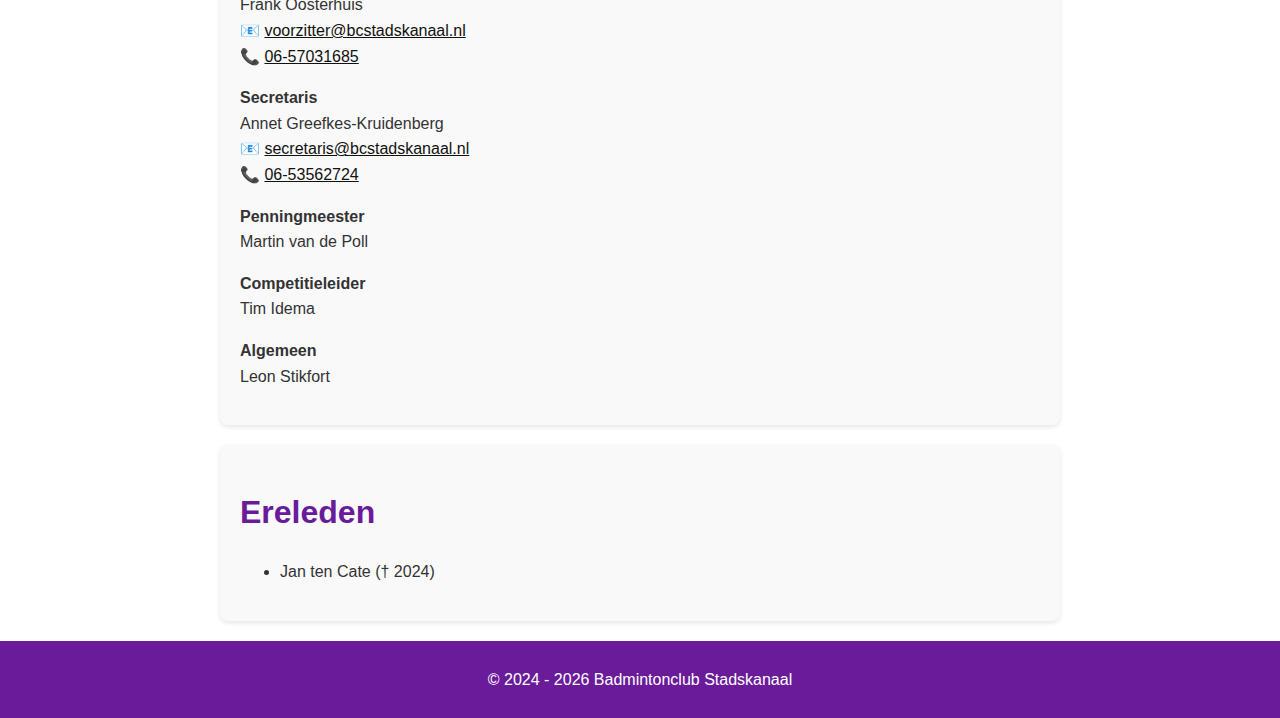
==== commit d2e34244: "fix fix" ====
--- a/docs/index.html
+++ b/docs/index.html
@@ -13,7 +13,7 @@
 
 <body>
     <header>
-        <div class="logo">
+        <div id="logo">
             <img src="img/BC-Stadskanaal_Logo_Diapositief.webp" alt="Badmintonclub Stadskanaal" />
         </div>
 
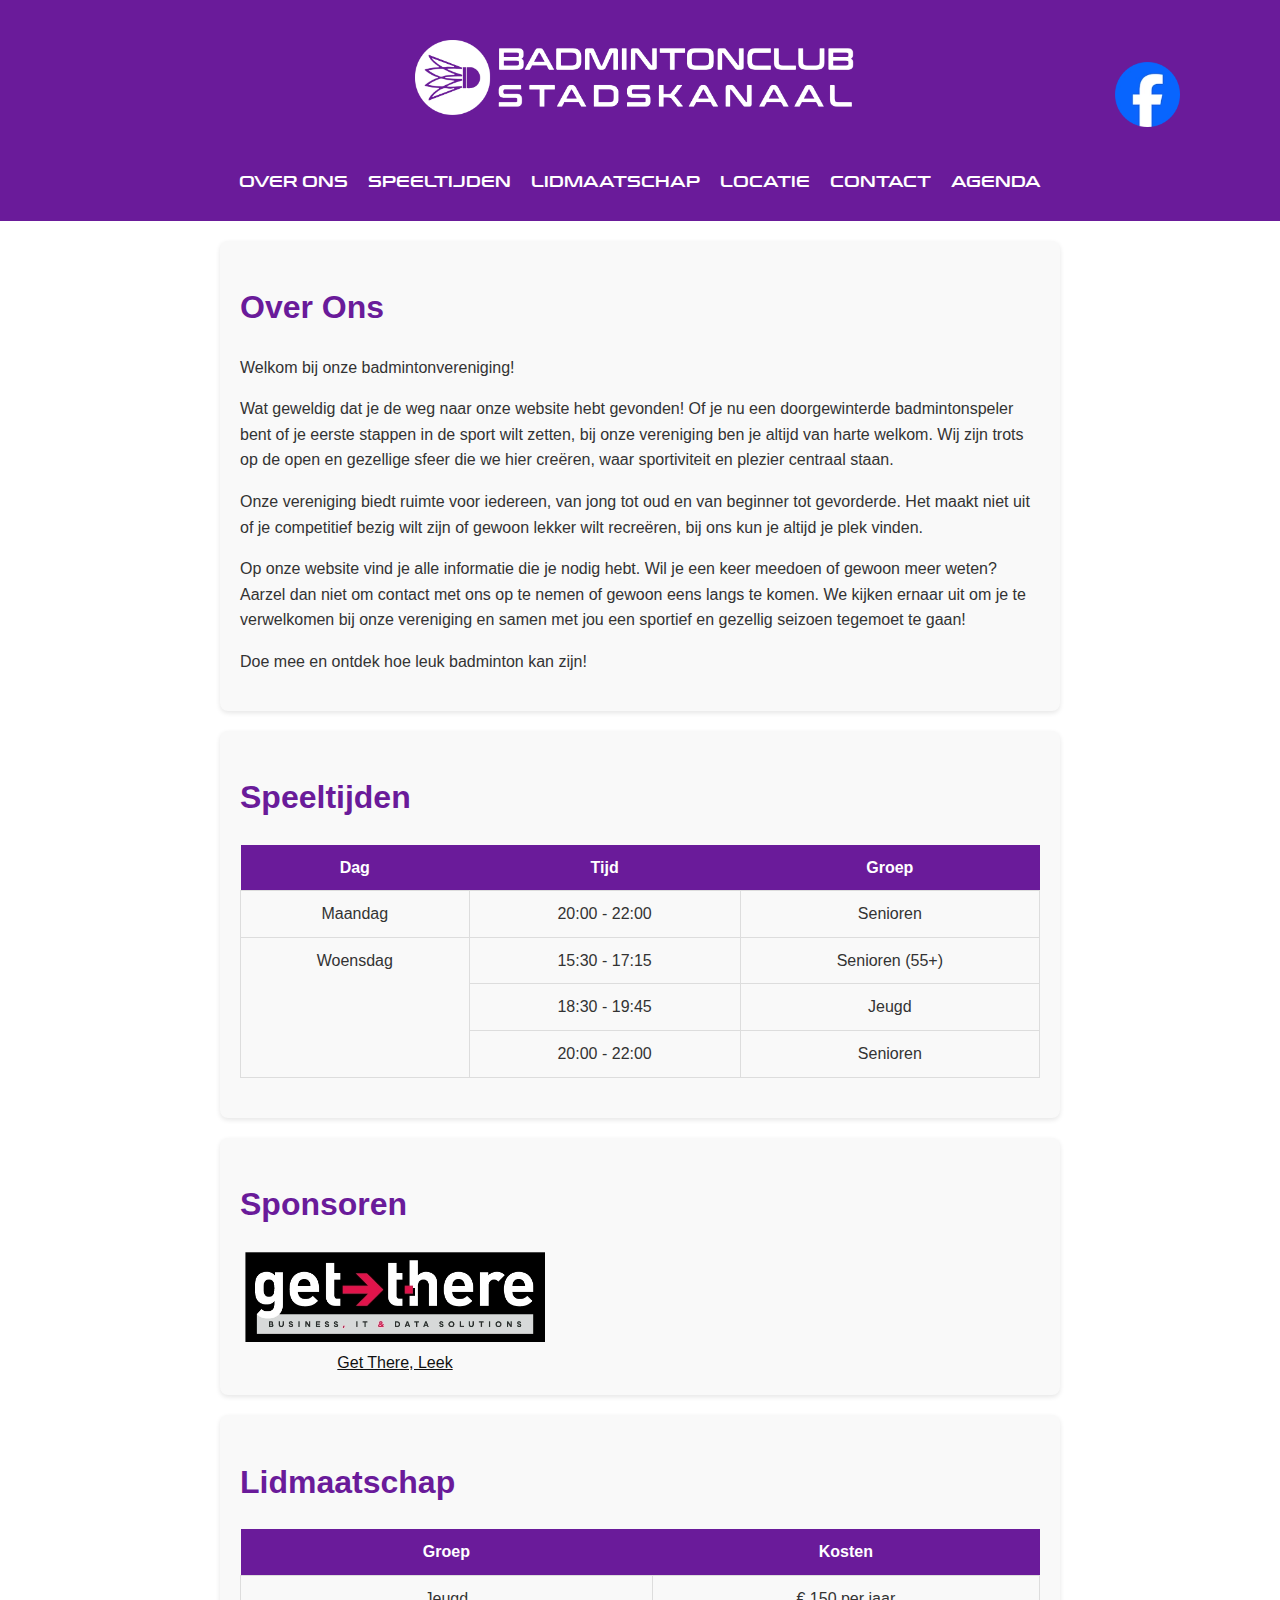
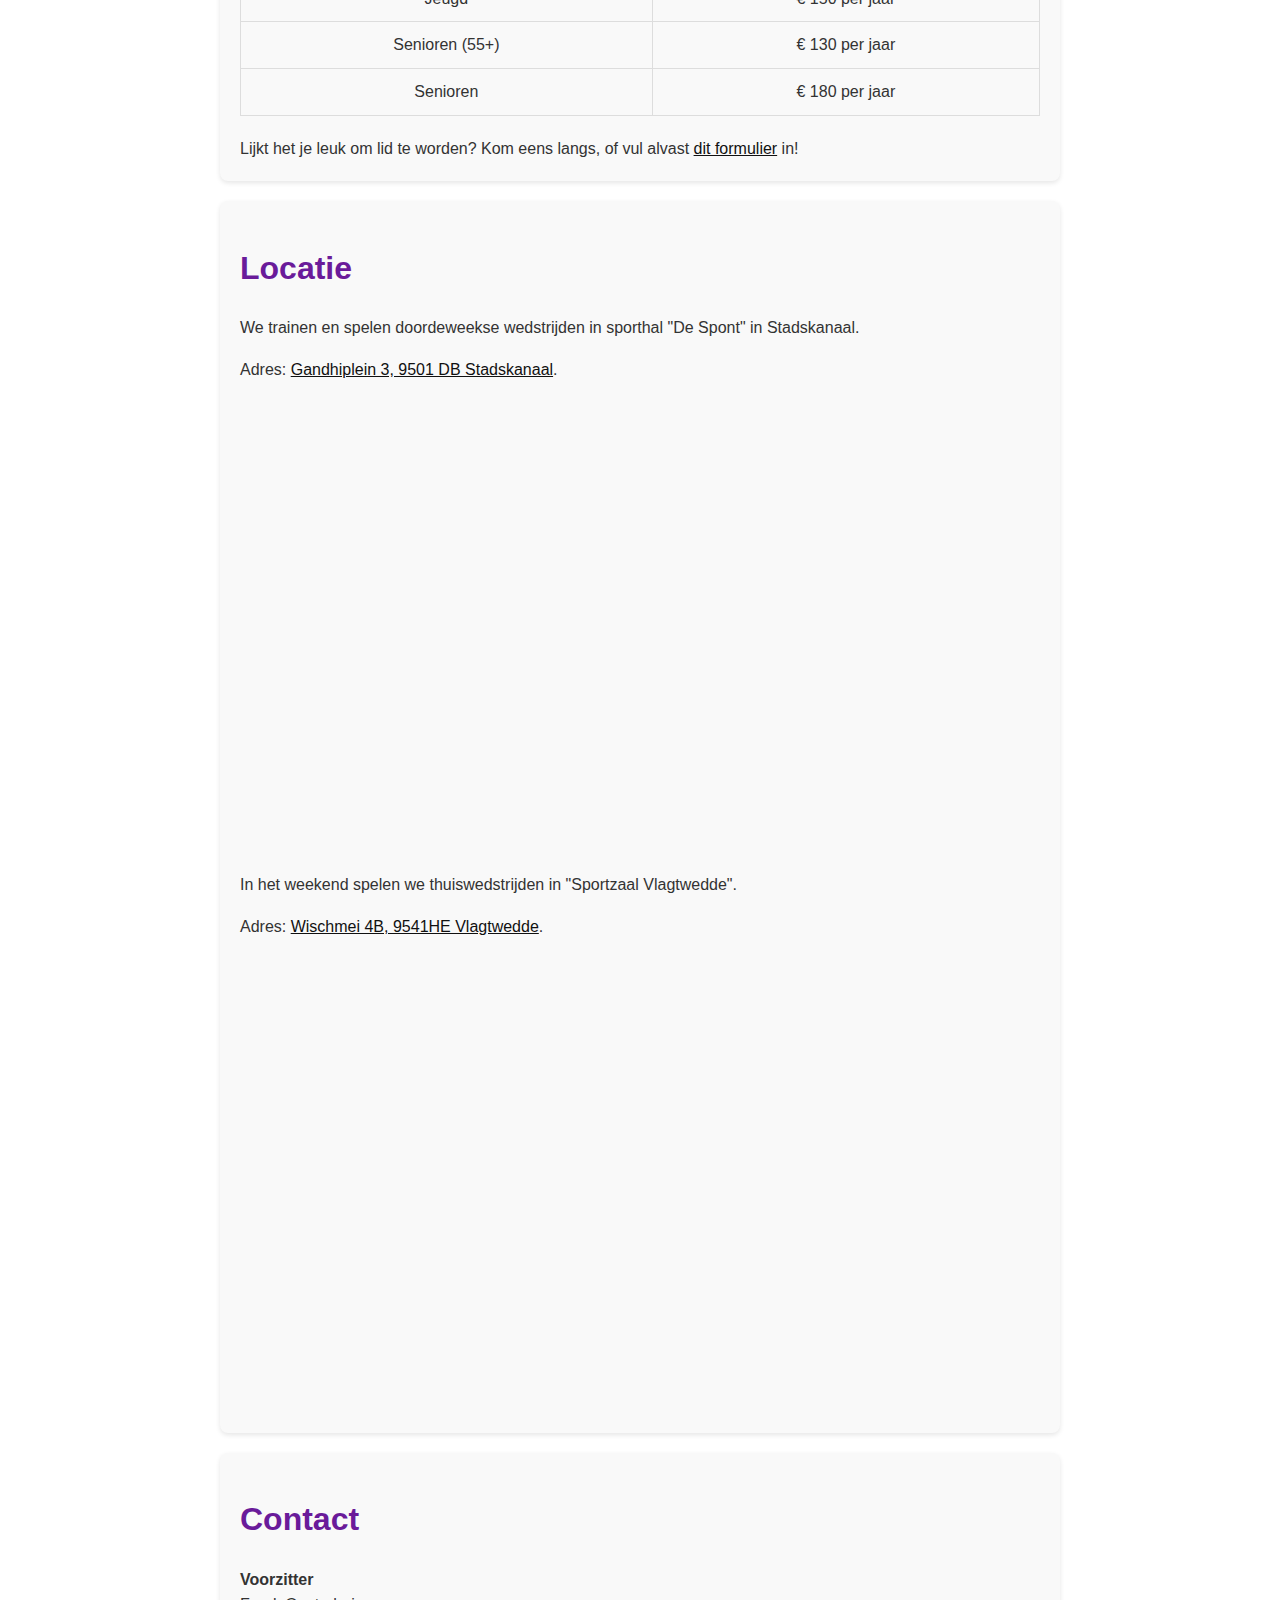
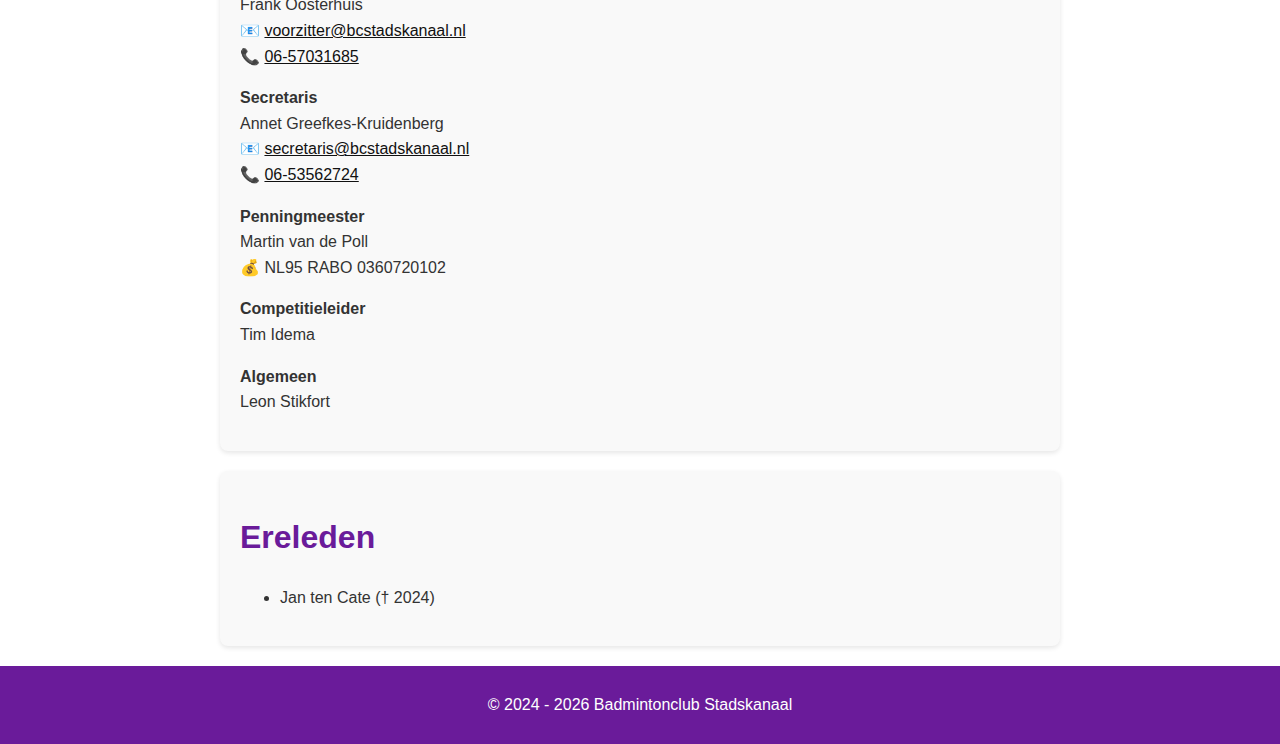
==== commit 71690d44: "bank gegevens" ====
--- a/docs/index.html
+++ b/docs/index.html
@@ -161,6 +161,7 @@
         <p>
             <b>Penningmeester</b><br>
             Martin van de Poll<br>
+            💰 NL95 RABO 0360720102
         </p>
         <p>
             <b>Competitieleider</b><br>
